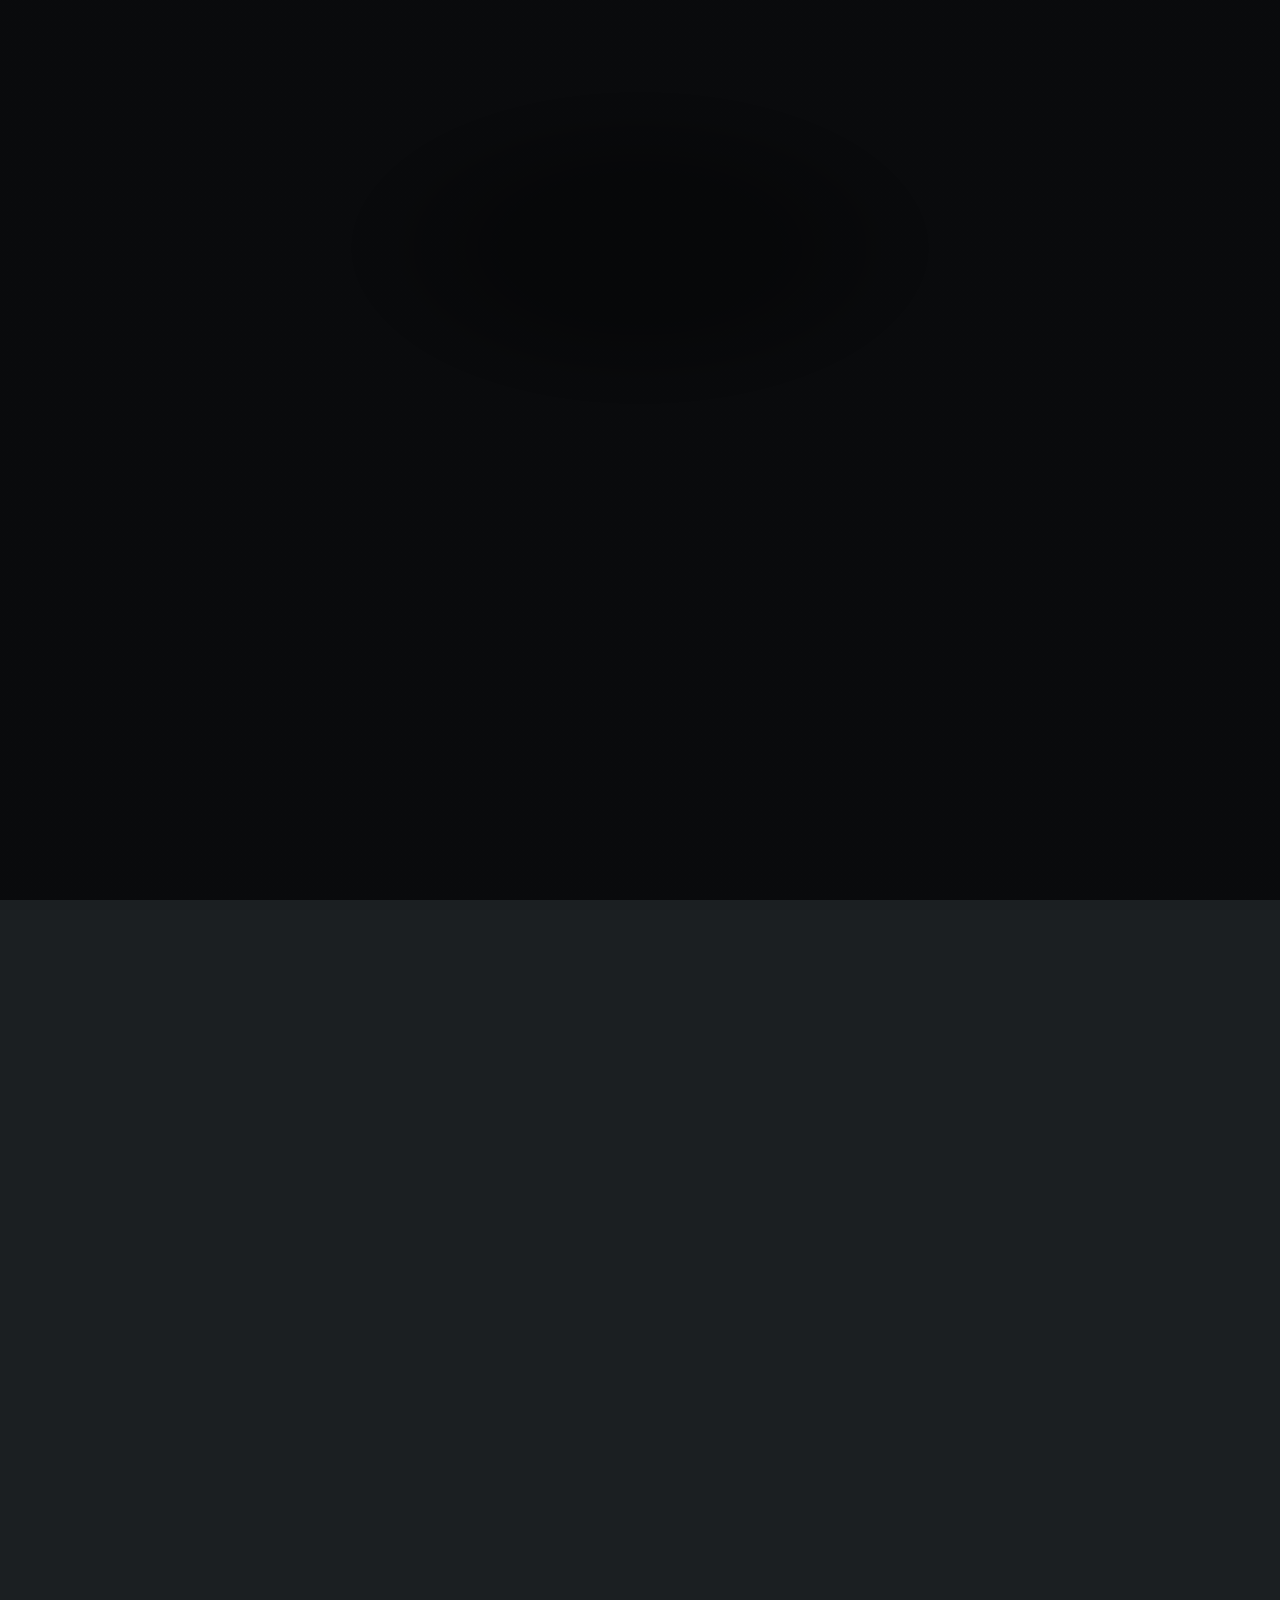
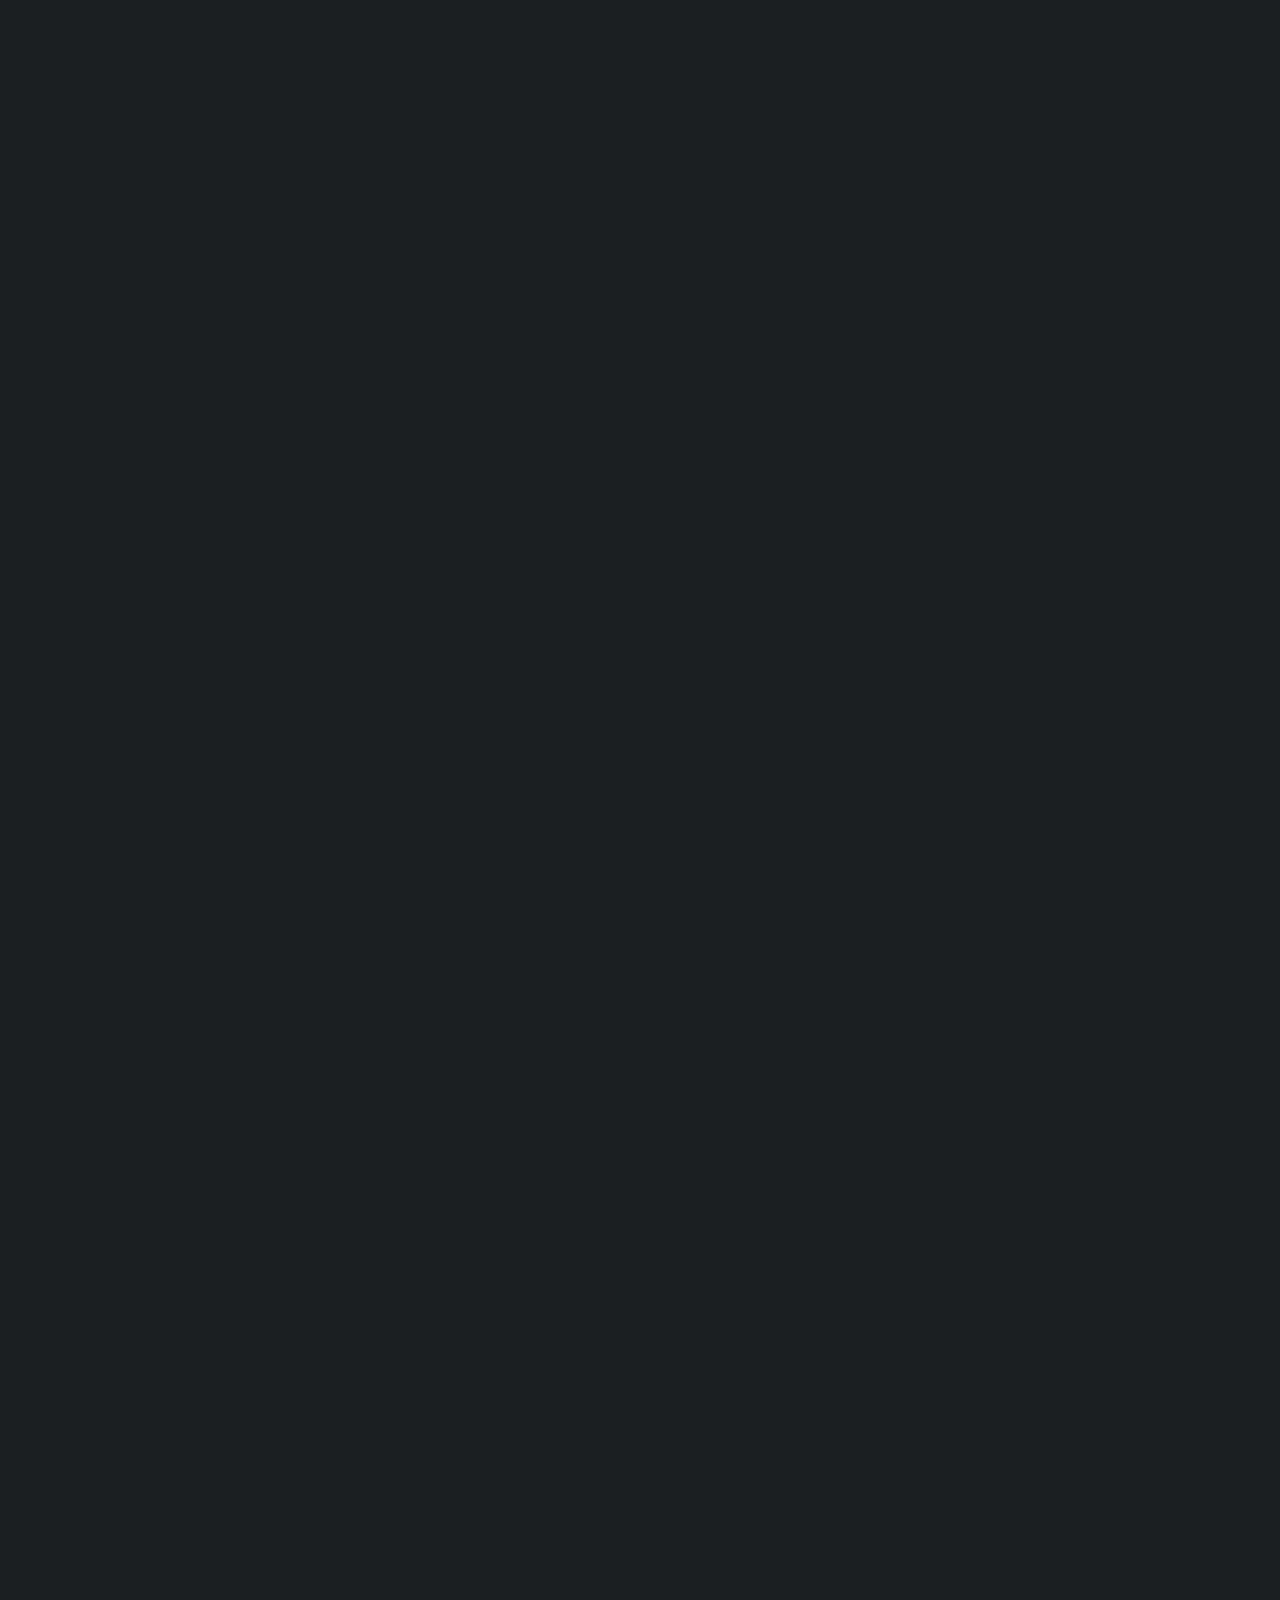
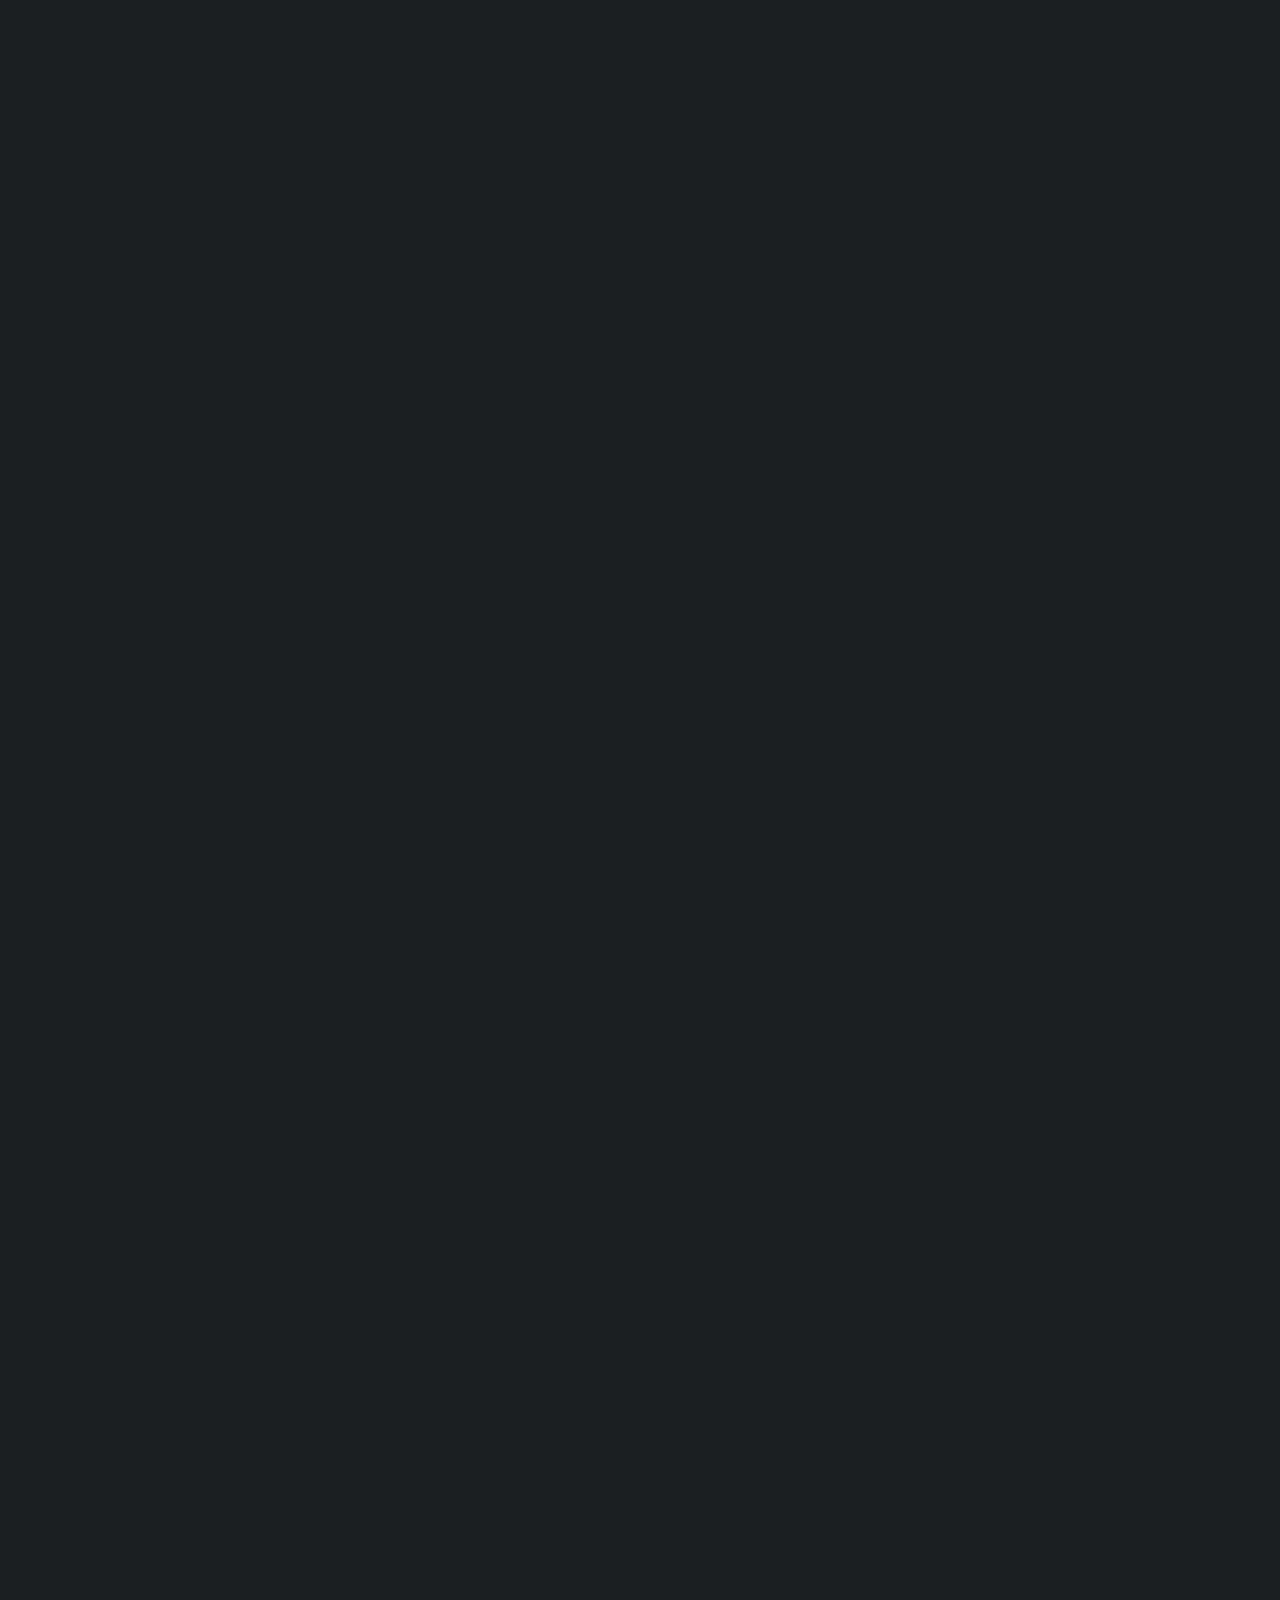
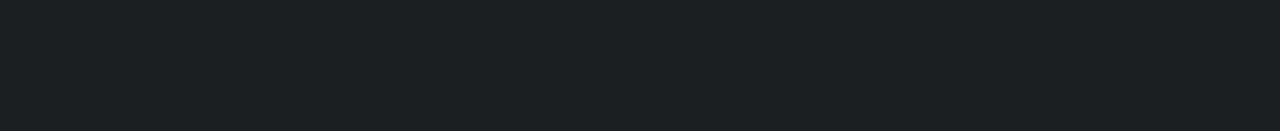
==== index.html @ ac56bd1b "Update index.html" ====
﻿<!DOCTYPE HTML>
<!--
	Dimension by HTML5 UP
	html5up.net | @ajlkn
	Free for personal and commercial use under the CCA 3.0 license (html5up.net/license)
-->
<html>
	<head>
		<title>SMOPS Mars analogue mission</title>
		<meta charset="utf-8" />
		<meta name="viewport" content="width=device-width, initial-scale=1, user-scalable=no" />
		<link rel="stylesheet" href="assets/css/main.css" />
		<noscript><link rel="stylesheet" href="assets/css/noscript.css" /></noscript>
	</head>
	<body class="is-preload">

		<!-- Wrapper -->
			<div id="wrapper">

				<!-- Header -->
					<header id="header">
						<div class="logo">
							<!-- <span class="icon fa-gem"></span> -->
							<img src="images/logos/SMOPS_logo_NEW.PNG" alt="" />
						</div>
						<div class="content">
							<div class="inner">
								<h1>Space Medicine Operations</h1>
								<h3>21 Nov - 4 Dec 2021</h3>
								<p>Analogue mission at the <a href="http://mdrs.marssociety.org/">Mars Desert Research Station</a><br>Moab desert, Utah, USA </p>
								
							</div>
						</div>
						<nav>
							<ul>
								<li><a href="#mission">Mission</a></li>
								<li><a href="#team">Team</a></li>
								<li><a href="#research">Research</a></li>
								<li><a href="#news">News</a></li>
								<li><a href="#sponsors">Partners</a></li>
								<li><a href="#contact">Contact</a></li>
							</ul>
						</nav>
					</header>

				<!-- Main -->
					<div id="main">

						<!-- Mission -->
							<article id="mission">
								<h2 class="major">The mission</h2>
								<span class="image main"><img src="images/mission/mdrs.png" alt="" /></span>
								<p>Mars is an incredibly harsh environment: global-covering dust storms, toxic terrain, thin atmosphere, extremely low temperatures. To push the concept of human exploration and colonization of the Red Planet, much more research needs to be done on the adaptation of human physiology to such hard conditions. After 6 months of travel in microgravity condition, having dealt with the shock of a planetary reentry and landing, the first crew on Mars will face the challenge of recovery and rehabilitation, but also the need to assess and mitigate independently any possible health emergency throughout the mission. </p>
								<p>To enable these opportunities, we are organizing SMOPS (Space Medicine OPerationS), an analogue mission that will take place between November 21st and December 4th 2021 at the MDRS (Mars Desert Research Station), a research facility owned and managed by The Mars Society in the Moab desert, Utah, USA. For two weeks in isolation, our analogue astronauts will test different technologies and operational scenarios in the field of space medicine, in preparation for future human missions to Mars.</p>
								<p>The conditions offered by the MDRS are in many ways similar to the ones that can be found in a possible Mars habitat: desertic environment, crew isolation, spacesuit simulators for external activities, limited living spaces and resources (water and food), local energy (solar panels), and food production (greenhouse). This will allow analogue astronauts on Earth to simulate, as best as possible, the difficulties that human crews will face on the martian surface.</p>
							</article>

						<!-- Team -->
							<article id="team">
								<h2 class="major">The team</h2>
								<button class="accordion">
									<div class="imagewrapper">
										<img src="images/crew/paolo.png" alt="" />
									</div>
									<div class="infocontainer">
										<div class="name">Paolo Guardabasso</div>
										<div class="detail"></div>
									</div>
								</button>
								<div class="panel">
								<table class="bios-table">
									<tr>
										<th>Nation</th>
										<td>Italy</td>
									</tr>
									<tr>
									<th>Position</th>
									<td>PhD Candidate at ISAE-SUPAERO (France)</td>
									</tr>
								</table>
								  <p>Paolo Guardabasso is an engineer from Sicily, Italy, with an Aerospace Engineering Master's degree and a specialization in Space Exploration at the Polytechnic University of Turin, Italy. He is currently a PhD candidate at the Institut Supérieur de l'Aéronautique et de l'Espace (ISAE-SUPAERO) in Toulouse, France. The main subjects of his research are space debris, multi-body orbital mechanics and lunar exploration missions, to see the impact that the future missions towards the Moon will have on the debris environment. In his free time, Paolo acts as chief engineer for the Drone Operations for Martian Environment research group, and is an active collaborator of the Space Generation Advisory Council and Mars Planet, the Italian chapter of the Mars Society.</p>
								</div>

								<hr class="separator">

								<button class="accordion">
									<div class="imagewrapper">
										<img src="images/crew/Nadia_1.jpg" alt="" />
									</div>
									<div class="infocontainer">
										<div class="name">Nadia Maarouf, PhD</div>
										<div class="detail">
											
										</div>
									</div>
								</button>
								
								<div class="panel">
									<table class="bios-table">
										<tr>
										  <th>Nation</th>
										  <td>Canada</td>
										</tr>
										<tr>
										<th>Position</th>
										<td>Medical Scientist</td>
										</tr>
									</table>
								  <p>Dr. Nadia Maarouf is a medical scientist with expertise in Cardiac Sciences, Clinical Pharmacology and Pharmacogenomics.  She is currently working as part of a clinical trial team (Clinical Neurosciences) at the University of Calgary, Cumming School of Medicine, Canada. Nadia is also an astronaut-scientist candidate who is very passionate about biomedical space research and advancing the health, safety and wellness of space explorers. Nadia  aspires to conduct scientific experiments as a clinician-scientist at the future moon-base, solve a few medical mysteries and use this scientific knowledge  to  contribute to the improvement  of the health and quality of life of all earthlings. Nadia is also trained in advanced wilderness and remote first response and survival management. </p>
								</div>

								<hr class="separator">

								<button class="accordion">
									<div class="imagewrapper">
										<img src="images/crew/vnetti.jpg" alt="" />
									</div>
									<div class="infocontainer">
										<div class="name">Vittorio Netti</div>
										<div class="detail"></div>
										</div>
								</button>
								<div class="panel">
									<table class="bios-table">
										<tr>
										  <th>Nation</th>
										  <td>Italy</td>
										</tr>
										<tr>
										<th>Position</th>
										<td>PhD Candidate at PoliBa (Italy)</td>
										</tr>
									</table>
								  <p>Vittorio is a Space Architect from Italy. He received a B.Sc. in Architectural Science and a M.Arch. in Architectural Design from the IUAV of Venice and a M.Sc in Space Architecture and Aerospace Engineering from University of Houston, TX. He works as project manager at DOME, a research group focused on the development of drone assets for the Mars exploration. His research field can be identified in the development of orbital and deep Space Habitats and automation of space processes through AI and robotics. Sailing Skipper since 2003, with more than 30.000 nautical miles, drone pilot, radio operator and Scuba diver, he is also member of SATC (Space Architecture Technical Committee), SGAC (Space Generation Advisory Council) and OeWF (Austrian Space Forum).</p>
								</div>
								<hr class="separator">

								<button class="accordion">
									<div class="imagewrapper">
										<img src="images/crew/Simone_1.jpg" alt="" />
									</div>
									<div class="infocontainer">
										<div class="name">Simone Paternostro, PhD</div>
										<div class="detail"></div>
									</div>
								</button>
								<div class="panel">
									<table class="bios-table">
										<tr>
										  <th>Nation</th>
										  <td>Italy</td>
										</tr>
										<tr>
										<th>Position</th>
										<td>ISS Payload Integration Manager</td>
										</tr>
									</table>
								  <p>Studied Space Engineering, a BSc, two MSc at La Sapienza University of Rome and a PhD about Satellite Navigation at the University of Nottingham. Since April 2017 works at ESA-ESTEC as a contractor for the integration of Payloads on board the ISS. He is also an Analog Astronaut for the OeWF.</p>
								</div>
								<hr class="separator">

								<button class="accordion">
									<div class="imagewrapper">
										<img src="images/crew/Ben_1.jpg" alt="" />
									</div>
									<div class="infocontainer">
										<div class="name">Benjamin Pothier, PhD</div>
										<div class="detail"></div>
									</div>
								</button>
								<div class="panel">
									<table class="bios-table">
										<tr>
										  <th>Nation</th>
										  <td>France</td>
										</tr>
										<tr>
										<th>Position</th>
										<td>Human Factors Expert</td>
										</tr>
									</table>
								  <p>A former European Space Agency's Euromoonmars team member. He is a human factor expert for the Human Spaceflight committee of the International Astronautical Federation and an Explorers Club Fellow International specialized in the study of Life in [I.C.E] Isolated, Confined and Extreme environments.</p>
								</div>
								<hr class="separator">

								<button class="accordion">
									<div class="imagewrapper">
										<img src="images/crew/Luca_2.jpg" alt="" />
									</div>
									<div class="infocontainer">
										<div class="name">Luca Rossettini, PhD</div>
										<div class="detail"></div>
									</div>
								</button>
								<div class="panel">
									<table class="bios-table">
										<tr>
										  <th>Nation</th>
										  <td>Italy</td>
										</tr>
										<tr>
										<th>Position</th>
										<td>CEO and Founder at D-Orbit</td>
										</tr>
									</table>
								  <p>Serial entrepreneur, seeking profitable and sustainable expansion of humankind in space. PhD in Space Propulsion, Master in Sustainability, Certificate in Business, former Paracorp Officer, worked at NASA Ames, founder+CEO of D-Orbit. He loves parachute jumping, scuba diving and science fiction books.
								</p>
								</div>
								<p>
								<br>
								<h3>Support</h3>
								</p>
						
						<button class="accordion">
									<div class="imagewrapper">
										<img src="images/support/Giovanni.png" alt="" />
									</div>
									<div class="infocontainer">
										<div class="name">Giovanni Garofalo</div>
										<div class="detail"></div>
									</div>
								</button>
								<div class="panel">
									<table class="bios-table">
										<tr>
										  <th>Nation</th>
										  <td>Italy</td>
										</tr>
										<tr>
										<th>Position</th>
										<td>MSc Graduate in Mechanical Engineering (PoliTO)</td>
										</tr>
									</table>
								  <p>Born in Cagliari, he is currently at the end of the MSc in Mechanical Engineering at the Polytechnic of Turin. The MSc thesis field regards the dynamic analysis of elastomeric compounds for gas journal bearings applications. His main interests regard numerical modelling and machine design. His role for the SMOPS Mission consists in outreach activities regarding the space sector to disseminate the interest in science and space exploration.</p>
								</div>
									<hr class="separator">

								<button class="accordion">
									<div class="imagewrapper">
										<img src="images/support/Federico.png" alt="" />
									</div>
									<div class="infocontainer">
										<div class="name">Federico Monaco, PhD</div>
										<div class="detail">
										</div>
									</div>
						</button>
								<div class="panel">
									<table class="bios-table">
										<tr>
										  <th>Nation</th>
										  <td>Italy</td>
										</tr>
										<tr>
										<th>Position</th>
										<td>Research Fellow Medical Technologies University of Parma</td>
										</tr>
									</table>
								  <p>Federico is a scholar researching at the intersection of technology, healthcare and society and works at the Department of Medicine and Surgery of the University of Parma in Italy, with a wide experience on virtual communities, digital learning, medical simulation and virtual reality. A active member of Marsplanet since 2015 for human factors in the area of communities in harsh environments, zero and microgravity simulation training for space missions. He is in charge of the workflow for outreach, logistics and design of the collaborative digital methodologies for the mission.</p>
								</div>

						<hr class="separator">
								<button class="accordion">
									<div class="imagewrapper">
										<img src="images/support/Anna.jpeg" alt="" />
									</div>
									<div class="infocontainer">
										<div class="name">Anna Nelson MD</div>
										<div class="detail"></div>
									</div>
								</button>
								<div class="panel">
								<table class="bios-table">
									<tr>
										<th>Nation</th>
										<td>Ireland</td>
									</tr>
									<tr>
									<th>Position</th>
									<td>Physician at Shannondoc Ltd - Aerospace Medicine expert</td>
									</tr>
								</table>
								  <p>Anna Nelson is a physician, with  Msc in Aviation Medicine from King’s College ,London. She had collaborated with Austrian Space Agency creating an algorithm  of bio-sensors to monitor health of astronauts  inside spacesuits. After obtaining her Masters Degree at Kings, she worked as a General Practitioner in Malaysia and eventually became a registered Occupational Health Doctor and worked in Oil and Gas industry in Malaysia. Currently she works and resides in Ireland.  Her main interests are Aerospace Medicine and Occupational Health Medicine with special interest in Human Factors. </p>
								</div>
								<hr class="separator">

								<button class="accordion">
									<div class="imagewrapper">
										<img src="images/support/Laura.jpeg" alt="" />
									</div>
									<div class="infocontainer">
										<div class="name">Laura Sopegno</div>
										<div class="detail"></div>
									</div>
								</button>
								<div class="panel">
									<table class="bios-table">
										<tr>
										  <th>Nation</th>
										  <td>Italy</td>
										</tr>
										<tr>
										<th>Position</th>
										<td>Space Engineer</td>
										</tr>
									</table>
								  <p>Laura is an aerospace engineer based in Turin, Italy. She received a M.S in Aerospace Engineering, Space and Propulsion Systems specialization, from Polytechnic of Turin, in 2019. She worked for the two years of her Master in a student team, DIANA, as a mechanical project engineer. She spent a six-months period abroad at University of Denver, Colorado (USA) developing her Master’s Thesis on the study of the Mars Ascent Vehicle in the frame of the Mars Sample Return (MSR) mission. She works as a propulsion system engineer at Thales Alenia Space on the MSR orbiter.</p>
								</div>
								
								<hr class="separator">

								<button class="accordion">
									<div class="imagewrapper">
										<img src="images/support/Guillaume.jpg" alt="" />
									</div>
									<div class="infocontainer">
										<div class="name">Guillaume Thirion</div>
										<div class="detail"></div>
										</div>
								</button>
								<div class="panel">
									<table class="bios-table">
										<tr>
										  <th>Nation</th>
										  <td>France</td>
										</tr>
										<tr>
										<th>Position</th>
										<td>Space engineer Masters in Space exploration and Geophysics</td>
										</tr>
									</table>
									<p>Guillaume Thirion is an aerospace engineer and geophysicist. He received a M.S. in Aerospace Engineering (ENAC, France) in 2018 followed by a Space Systems Engineering Advanced Master (ISAE-Supaero, France) in 2019 and a M.S. in Geophysics (IPGP, France) in 2020. He worked on various projects in various countries from self-replicating robots for lunar exploration to re-entry techniques, lava tubes exploration and Life Support Systems. He is now working at CNES (Toulouse, France) as system engineer for the French-Chinese SVOM mission and is involved in multiple analog initiatives in Europe.

									</p>
									</div>
						
								<hr class="separator">

								<br>
								<p>Any questions? <a href="#contact"><span class="label">Contact us</span></a>!</p> 
							</article>

						<!-- Research -->
						<article id="research">
							<h2 class="major">Research</h2>
							<p>The Space Medicine Operations (SMOPS) analogue mission will bring several experiments and technologies to the Mars Desert Research Station, ainly focused on future astronauts' health monitoring, and on support technologies.</p>
							<button class="accordion">
								<div class="imagewrapper exp">
									<img src="images/experiments/icons/health_icon.png" alt="" />
								</div>
								<div class="infocontainer">
									<div class="name">Space Medicine, crew health and human factors
									</div>
									<!-- <div class="detail">Prime investigator: DOME group</div> -->
								</div>
							</button>
							<div class="panel">
								<p>Making sure that the crew is healthy and safe is of paramount importance for any research mission. In the case of an analog space mission this includes monitoring physical health, but also the mental states of the members of the crew, to ensure that they remain healthy in isolation. The SMOPS crew will perform a <b>daily kinesiology exercise routine</b>, measuring its impact on their health and wellbeing and how they cope with stress. Moreover, they will perform several <b>cortisol tests</b>, playing an important role in understanding (but also preventing) potential health risks including high blood pressure, anxiety, high blood sugar, muscle weakness, etc..; the results of this experiment will be analyzed and published by one of the crew members who is a medical researcher at the University of Calgary, Canada. Another experiment will make use of <b>electroencephalography</b> to observe the changes in the crew members’ brains during meditation sessions. </p>
								<span class="image main"><img src="images/experiments/Neurofeedback low.jpg" alt="" />
									<div class="text">The electroencephalography device</div></span>							
							</div>
							
							<hr class="separator">
							
							<button class="accordion">
								<div class="imagewrapper exp">
									<img src="images/experiments/icons/suit_icon.png" alt="" style="width: 40%;"/>
								</div>
								<div class="infocontainer">
									<div class="name">Space suits and Biomonitoring
									</div>
									<!-- <div class="detail">Prime investigator: Mars Planet</div>-->
								</div>
							</button>
							<div class="panel">
							<p>Space suit simulators are a necessary element of analogue space research, because they can increase the degree of fidelity of simulations and they pave the way for space suit technology development. In the frame of space suit and biomonitoring research, the SMOPS crew will test both the <b>BG space suit simulator prototype</b>, produced by Mars Planet, and a pair of <b>sensorised smart shoes</b>, engineered by Vibram and E-Novia group. Both experimental technologies will include several sensors able to measure the crew’s health conditions and the surrounding environment. Moreover, the health parameters of crew members will also be continuously monitored thanks to the <b>Astroskin biomonitor</b>. Such wearable biomonitors include integrated sensors designed to measure the body activity, heart rate, blood pressure and body temperature.</p>	
							<div class="slideshow-container">
								<!-- Full-width images with number and caption text -->
								<div class="mySlides1">
								<img src="images/experiments/suit.png" alt="BGM suit">
								<div class="text">The BG Space Suit simulator prototype</div>
								</div>
							
								<div class="mySlides1">
								<img src="images/experiments/astroskin_2.jpeg" alt="Astroskin">
								<div class="text">The Astroskin biomonitor</div>
								</div>
							
								<!-- Next and previous buttons -->
								<a class="prev" onclick="plusSlides(-1,0)">&#10094;</a>
								<a class="next" onclick="plusSlides(1,0)">&#10095;</a>
							</div>
							</div>

							<hr class="separator">
							
							<button class="accordion">
								<div class="imagewrapper exp">
									<img src="images/experiments/icons/Drone_icon.png" alt="" />
								</div>
								<div class="infocontainer">
									<div class="name">Astronaut support and space technologies
									</div>
									<!-- <div class="detail">Prime investigator: Mars Planet</div> -->
								</div>
							</button>
							<div class="panel">
							<p>Every space mission will need key, cutting-edge technologies to support the activity of crews on other planets. During the SMOPS missions, the crew will run different experiments aimed at the development of emerging technologies. For example, the <b>quality of air</b> will be monitored within the MDRS habitat, thanks to a <b>life support system</b> device developed by the italian company D-Orbit. Moreover, the <b>use of drones on Mars</b> will be investigated by the Drone Operations for Martian Environment (DOME) research group, performing mapping and station inspection flights with a VTOL (Vertical Take Off Landing) drone. Finally, as additive manufacturing paves the way for <i>in situ</i> resources utilisation, several <b>3D printed tools</b> will be tested and more will be printed directly at the station, thanks to an industrial-level printer provided by Roboze.</p>
							<div class="slideshow-container">
								<!-- Full-width images with number and caption text -->
								<div class="mySlides2">
								<img src="images/experiments/LSS_air_3.jpg" alt="">
								<div class="text">The D-Orbit Life Support System device</div>
								</div>
							
								<div class="mySlides2">
								<img src="images/experiments/drones_flight_mdrs.jpg" alt="">
								<div class="text">The DOME VTOL Drone</div>
								</div>
							
								<!-- Next and previous buttons -->
								<a class="prev" onclick="plusSlides(-1,1)">&#10094;</a>
								<a class="next" onclick="plusSlides(1,1)">&#10095;</a>
							</div>
							</div>

							<hr class="separator">

							<button class="accordion">
								<div class="imagewrapper exp">
									<img src="images/experiments/icons/science_icon.png" alt="" />
								</div>
								<div class="infocontainer">
									<div class="name">Planetary science
									</div>
									<!-- <div class="detail">Prime investigator: Mars Planet</div> -->
								</div>
							</button>
							<div class="panel">
							<p>Manned space missions will not only mean taking care of the astronauts; the knowledge we have of the universe is still a very very small fraction of what is out there. It is important to take advantage of the remote location of the MDRS, in the middle of one of the widest deserts on Earth, to train for planetary science experiments as well. One of the SMOPS astronauts will carry out two separate <b>analyses on terrain samples</b>, looking for traces of <b>DNA</b> and <b>micrometeorites</b>.</p>
							<div class="slideshow-container">
								<!-- Full-width images with number and caption text -->
								<div class="mySlides3">
								<img src="images/experiments/geo_1.JPG" alt="">
								<div class="text">Analogue astronaut collecting samples (Credits: Florian Voggeneder)</div>
								</div>
							
								<div class="mySlides3">
								<img src="images/experiments/geo_2.jpg" alt="">
								<div class="text">The desertic environment at the MDRS</div>
								</div>
							
								<!-- Next and previous buttons -->
								<a class="prev" onclick="plusSlides(-1,2)">&#10094;</a>
								<a class="next" onclick="plusSlides(1,2)">&#10095;</a>
							</div>
							
							</span>
							</div>

						</article>

						 
						<article id="news">
							<h2 class="major">News</h2>
							<button class="accordion">
								<div class="infocontainer">
									<div class="name">The SMOPS experiments have been defined!</div>
									<div class="detail news">08 JULY, 2021</div>
								</div>
							</button>				
							<div class="panel">
							<p>Every manned/unmanned space mission needs scientific know-how and cutting-edge technology.
 
							The SMOPS crew will take several experiments and technologies to the remote Mars Desert Research Station (Utah, USA). The mission is mainly focused on future astronauts' health monitoring and on supporting technologies for remote locations. The investigation disciplines are:
							<ul>
								<li>Space suits and biomonitoring</li>
								<li>Crew health</li>
								<li>Support technology</li>
								<li>Planetary science</li>
							  </ul> 
							Go check them out in the <a href="#research"><span class="label">research section</span></a> and make sure to follow us on <a href="https://www.facebook.com/SMOPS-Space-Medicine-OPerationS-108332750913116"><span class="label">Facebook</span></a> and <a href="https://www.instagram.com/smops_at_mdrs_2021/"><span class="label">Instagram</span></a>!</p>
							</div>

							<hr class="separator">
							<button class="accordion">
								<div class="infocontainer">
									<div class="name">A very important patronage!</div>
									<div class="detail news">20 JANUARY, 2021</div>
								</div>
							</button>				
							<div class="panel">
							<p>The SMOPS mission has just received the patronage of the <a href="https://www.asi.it/"><span class="label">Italian Space Agency (ASI)</span></a>. This is an incredible achievement and an honour for the SMOPS crew and mission organisation team. Stay tuned on our advancements, follow us on <a href="https://www.facebook.com/SMOPS-Space-Medicine-OPerationS-108332750913116"><span class="label">Facebook</span></a> and <a href="https://www.instagram.com/smops_at_mdrs_2021/"><span class="label">Instagram</span></a>!</p>
							<a href="https://www.asi.it/"  target="_blank" class="logo">
								<span class="image main"><img src="images/logos/ASI.png"  alt="" /></span>
							</a>
							</div>

							<hr class="separator">

							<button class="accordion">
								<div class="infocontainer">
									<div class="name">The crew has been announced!</div>
									<div class="detail news">15 JANUARY, 2021</div>
								</div>
							</button>				
							<div class="panel">
							<p>As the new year starts, the SMOPS mission is ready to take the challenges to come and achieve its objectives! During the Mars to Earth virtual conference, organised by Mars Planet, the SMOPS mission crew has been officially presented to the public and on our social networks. Go check them out in the <a href="#team"><span class="label">crew section</span></a> of the website! Stay tuned on our advancements, follow us on <a href="https://www.facebook.com/SMOPS-Space-Medicine-OPerationS-108332750913116"><span class="label">Facebook</span></a> and <a href="https://www.instagram.com/smops_at_mdrs_2021/"><span class="label">Instagram</span></a>!</p>
							</div>

							<hr class="separator">

							<button class="accordion">
								<div class="infocontainer">
									<div class="name">Selection completed, habemus crew!</div>
									<div class="detail news">20 NOVEMBER, 2020</div>
								</div>
							</button>				
							<div class="panel">
							<p>After reviewing many applications from smart and inspiring people, the application process comes to an end. The final crew will be an international and diverse group, with different backgrounds and fields of expertise. Stay tuned on our advancements, follow us on <a href="https://www.facebook.com/SMOPS-Space-Medicine-OPerationS-108332750913116"><span class="label">Facebook</span></a> and <a href="https://www.instagram.com/smops_at_mdrs_2021/"><span class="label">Instagram</span></a>!</p>
							</div>

							<hr class="separator">

							<button class="accordion">
								<div class="infocontainer">
									<div class="name">SIDI and ECSEC will sponsor the SMOPS mission!</div>
									<div class="detail news">5 AUGUST, 2020</div>
								</div>
							</button>				
							<div class="panel">
							<p>The Swiss Institute for Disruptive Innovation (SIDI) and the European Center For Space Exploration and Colonization (ECSEC) jump on board on our trip to Mars, becoming official SMOPS mission sponsors. They will support and promote our activities during the coming year. Visit <a href="https://www.sidi-international.org/"><span class="label">www.sidi-international.org</span></a> and <a href="https://www.ecsec.space/"><span class="label">www.ecsec.space</span></a> for more information on SIDI and ECSEC! </p>
							<span class="image main"><img src="images/logos/sidi.webp"  alt="" /></span>
							<span class="image main"><img src="images/logos/ecsec.webp"  alt="" /></span>
							</div>

							<hr class="separator">

							<button class="accordion">
								<div class="infocontainer">
									<div class="name">SMOPS crew applications start today!</div>
									<div class="detail news">30 JULY, 2020</div>
								</div>
							</button>
							<div class="panel">
							<p>We are starting the crew selection process today, until the <b>15th of September</b>. First, the candidates will have to fill out a Google form with some general information and their experience relevant to the mission. After, they will be informed about the outcome of their application and, in case of a positive result, they will be asked to do a video interview with Mars Planet, the organisers of the mission. Interested in joining our crew? Visit the <a href="#team"><span class="label">crew section</span></a> and apply! </p>
							<span class="image main"><img src="images/crew/wewantyou.jpg"  alt="" /></span>

							</div>

							<hr class="separator">

							<button class="accordion">
								<div class="infocontainer">
									<div class="name">SMOPS has 3 new experiments!</div>
									<div class="detail news">18 MAY, 2020</div>
								</div>
							</button>
							<div class="panel">
							<p>Three new experiments have been added to the research that we will carry out during our time at the MDRS next year. We will use drones to support the crew in case of medical emergencies, observe the effects of acupuncture for stressfull situations and test some innovative sensing technologies on smart wearables. Check the <a href="#research"><span class="label">research</span></a> section! </p>
							</div>

							<hr class="separator">

							<button class="accordion">
								<div class="infocontainer">
									<div class="name">Our new mission logo!</div>
									<div class="detail news">10 MAY, 2020</div>
								</div>
							</button>
							<div class="panel">
								<p>The new mission logo was designed to represent all the elements that matter to the mission. Our focus will be medical operations, hence the Rod of Asclepius, international symbol for medicine. Our simulated martian mission will take place on Earth, with Mars as a final target.</p>
							  <span class="image main"><img src="images/logos/SMOPS_logo_NEW.PNG" alt=""  style="display:block;margin-left: auto;margin-right: auto;width: 50%" /></span>
							</div>

							<hr class="separator">

							<button class="accordion">
								<div class="infocontainer">
									<div class="name">SMOPS mission is confirmed!</div>
									<div class="detail news">5 MAY, 2020</div>
								</div>
							</button>
							<div class="panel">
								<p>After discussing with the Mars Desert Research Station, the time slot dedicated to SMOPS mission in 2021 has been confirmed. Despite the current COVID-19 situation, the organisation of the mission continues.</p>
							</div>


						</article>

						<!-- Sponsors -->
							<article id="sponsors">
								<h2 class="major">Our partners</h2>
								<!-- <p>SMOPS is a non-profit research mission, fueled by private research funds from our sponsors.</p> -->
								<p>If you are interested in contributing to our field mission or you want your research objectives to be included in our experiment schedule, <a href="#contact"><span class="label">contact us!</span></a> </p>
								<ul class="icons">
									<li><a href="https://www.facebook.com/SMOPS-Space-Medicine-OPerationS-108332750913116" class="icon brands fa-facebook-f"><span class="label">Facebook</span></a></li>
									<li><a href="https://www.instagram.com/smops_at_mdrs_2021/" class="icon brands fa-instagram"><span class="label">Instagram</span></a></li>
								</ul></p>

								<!-- <h3 class="major">Partners</h3> -->
								<div class="sponsor">
									<section class="hor">
											<a href="https://www.sidi-international.org/"  target="_blank" class="logo">
												<img src="images/logos/sidi.webp"> 
											</a>
										</section>
									<section class="hor">
											<a href="https://ecsec.space/"  target="_blank" class="logo">
												<img src="images/logos/ecsec.webp"> 
											</a>
										</section>
									<section class="vert">
											<a href="http://www.marssociety.org/"  target="_blank" class="logo">
												<img src="images/logos/Mars society logo.png"> 
											</a>
										</section>
									</div>
								<h3 class="major">Patronages</h3>
									<div class="sponsor">
										<section class="vert">
												<a href="https://www.asi.it/"  target="_blank" class="logo">
													<img src="images/logos/ASI.png"> 
												</a>
											</section>
										</div>
								<h3 class="major">Organisers</h3>
										<div class="sponsor">
											<section class="vert">
												<a href="https://domeproject.space/"  target="_blank" class="logo">
													<img src="images/logos/DOME.png"> 
												</a>
											</section>
										<section class="vert">
												<a href="https://www.marsplanet.org/"  target="_blank" class="logo">
													<img src="images/logos/WMarsPlanet_LogoTondo-01.png"> 
												</a>
											</section>
										</div>
							</article>
			
						<!-- Contact -->
							<article id="contact">
								<h2 class="major">Contact</h2>
								<p>For any question, press release or sponsorship inquiry, you can contact us at <a href="mailto:contact@smops.space"><span class="label">contact@smops.space</span></a>!
								</p>
								
								<ul class="icons">
									<li><a href="https://www.facebook.com/SMOPS-Space-Medicine-OPerationS-108332750913116" class="icon brands fa-facebook-f"><span class="label">Facebook</span></a></li>
									<li><a href="https://www.instagram.com/smops_at_mdrs_2021/" class="icon brands fa-instagram"><span class="label">Instagram</span></a></li>
								</ul>
							</article>

						

					</div>

				<!-- For the countdown -->
				<script src="assets/js/countdown.js"></script>

				<!-- Footer -->
					<footer id="footer">
						<p id="countdown">
						<script>
							PrintCountdown("Nov 21, 2021 10:00:00");
						</script>
						</p>
						<p>
						<ul class="icons">
							<li><a href="https://www.facebook.com/SMOPS-Space-Medicine-OPerationS-108332750913116" class="icon brands fa-facebook-f"><span class="label">Facebook</span></a></li>
							<li><a href="https://www.instagram.com/smops_at_mdrs_2021/" class="icon brands fa-instagram"><span class="label">Instagram</span></a></li>
						</ul>
					</p>
						<!--<p class="copyright">&copy; DOME and Mars Planet. Based on original design by <a href="https://html5up.net">HTML5 UP</a>.</p>-->
						
					</footer>

			</div>

		<!-- BG -->
			<div id="bg"></div>

		<!-- Scripts -->
			<script src="assets/js/jquery.min.js"></script>
			<script src="assets/js/browser.min.js"></script>
			<script src="assets/js/breakpoints.min.js"></script>
			<script src="assets/js/util.js"></script>
			<script src="assets/js/main.js"></script>
			<!--For the collapsibles-->
			<script src="assets/js/accordionscript.js"> </script>
			<!-- For the up to top button -->
			<script src="assets/js/button.js"></script>
			<script src="assets/js/slideshow.js"></script>

			
	</body>
</html>
---- assets/css/main.css ----
@import url(fontawesome-all.min.css);
@import url("https://fonts.googleapis.com/css?family=Source+Sans+Pro:300italic,600italic,300,600");

/*
	Dimension by HTML5 UP
	html5up.net | @ajlkn
	Free for personal and commercial use under the CCA 3.0 license (html5up.net/license)
*/

html, body, div, span, applet, object,
iframe, h1, h2, h3, h4, h5, h6, p, blockquote,
pre, a, abbr, acronym, address, big, cite,
code, del, dfn, em, img, ins, kbd, q, s, samp,
small, strike, strong, sub, sup, tt, var, b,
u, i, center, dl, dt, dd, ol, ul, li, fieldset,
form, label, legend, table, caption, tbody,
tfoot, thead, tr, th, td, article, aside,
canvas, details, embed, figure, figcaption,
footer, header, hgroup, menu, nav, output, ruby,
section, summary, time, mark, audio, video {
	margin: 0;
	padding: 0;
	border: 0;
	font-size: 100%;
	font: inherit;
	vertical-align: baseline;}

article, aside, details, figcaption, figure,
footer, header, hgroup, menu, nav, section {
	display: block;}

body {
	line-height: 1;
}

ol, ul {
	list-style: none;
}

blockquote, q {
	quotes: none;
}

	blockquote:before, blockquote:after, q:before, q:after {
		content: '';
		content: none;
	}

table {
	border-collapse: collapse;
	border-spacing: 0;
}

body {
	-webkit-text-size-adjust: none;
}

mark {
	background-color: transparent;
	color: inherit;
}

input::-moz-focus-inner {
	border: 0;
	padding: 0;
}

input, select, textarea {
	-moz-appearance: none;
	-webkit-appearance: none;
	-ms-appearance: none;
	appearance: none;
}

/* Basic */

	@-ms-viewport {
		width: device-width;
	}

	@media screen and (max-width: 480px) {

		html, body {
			min-width: 320px;
		}

	}

	html {
		box-sizing: border-box;
		overflow-y: scroll; /*added to avoid shifting to the right*/
	}

	*, *:before, *:after {
		box-sizing: inherit;
	}

	body {
		background: #1b1f22;
	}

		body.is-preload *, body.is-preload *:before, body.is-preload *:after {
			-moz-animation: none !important;
			-webkit-animation: none !important;
			-ms-animation: none !important;
			animation: none !important;
			-moz-transition: none !important;
			-webkit-transition: none !important;
			-ms-transition: none !important;
			transition: none !important;
		}

/* Type */

	html {
		font-size: 16pt;
	}

		@media screen and (max-width: 1680px) {

			html {
				font-size: 12pt;
			}

		}

		@media screen and (max-width: 736px) {

			html {
				font-size: 11pt;
			}

		}

		@media screen and (max-width: 360px) {

			html {
				font-size: 10pt;
			}

		}

	body, input, select, textarea {
		color: #ffffff;
		font-family: "Source Sans Pro", sans-serif;
		font-weight: 300;
		font-size: 1rem;
		line-height: 1.65;
	}

	a {
		-moz-transition: color 0.2s ease-in-out, background-color 0.2s ease-in-out, border-bottom-color 0.2s ease-in-out;
		-webkit-transition: color 0.2s ease-in-out, background-color 0.2s ease-in-out, border-bottom-color 0.2s ease-in-out;
		-ms-transition: color 0.2s ease-in-out, background-color 0.2s ease-in-out, border-bottom-color 0.2s ease-in-out;
		transition: color 0.2s ease-in-out, background-color 0.2s ease-in-out, border-bottom-color 0.2s ease-in-out;
		border-bottom: dotted 1px rgba(255, 255, 255, 0.5);
		text-decoration: none;
		color: inherit;
		font-weight: bold;
	}

		a:hover {
			border-bottom-color: transparent;
		}

	strong, b {
		color: #e47878;
		font-weight: 600;
	}

	em, i {
		font-style: italic;
	}

	p {
		margin: 0 0 1rem 0;
	}

	h1, h2, h3, h4, h5, h6 {
		color: #ffffff;
		font-weight: 600;
		line-height: 1.5;
		margin: 0 0 1rem 0;
		text-transform: uppercase;
		letter-spacing: 0.2rem;
	}

		h1 a, h2 a, h3 a, h4 a, h5 a, h6 a {
			color: inherit;
			text-decoration: none;
		}

		h1.major, h2.major, h3.major, h4.major, h5.major, h6.major {
			border-bottom: solid 1px #ffffff;
			width: -moz-max-content;
			width: -webkit-max-content;
			width: -ms-max-content;
			width: max-content;
			padding-bottom: 0.5rem;
			margin: 0 0 2rem 0;
		}

			h3.major {
				padding-top: 1rem;
				text-transform: none;
			}

	h1 {
		font-size: 2.25rem;
		line-height: 1.3;
		letter-spacing: 0.5rem;
	}

	h2 {
		font-size: 1.5rem;
		line-height: 1.4;
		letter-spacing: 0.5rem;
	}

	h3 {
		font-size: 1rem;
	}

	h4 {
		font-size: 0.8rem;
	}

	h5 {
		font-size: 0.7rem;
	}

	h6 {
		font-size: 0.6rem;
	}

	@media screen and (max-width: 736px) {

		h1 {
			font-size: 1.75rem;
			line-height: 1.4;
		}

		h2 {
			font-size: 1.25em;
			line-height: 1.5;
		}

	}

	sub {
		font-size: 0.8rem;
		position: relative;
		top: 0.5rem;
	}

	sup {
		font-size: 0.8rem;
		position: relative;
		top: -0.5rem;
	}

	blockquote {
		border-left: solid 4px #ffffff;
		font-style: italic;
		margin: 0 0 2rem 0;
		padding: 0.5rem 0 0.5rem 2rem;
	}

	code {
		background: rgba(255, 255, 255, 0.075);
		border-radius: 4px;
		font-family: "Courier New", monospace;
		font-size: 0.9rem;
		margin: 0 0.25rem;
		padding: 0.25rem 0.65rem;
	}

	pre {
		-webkit-overflow-scrolling: touch;
		font-family: "Courier New", monospace;
		font-size: 0.9rem;
		margin: 0 0 2rem 0;
	}

		pre code {
			display: block;
			line-height: 1.75;
			padding: 1rem 1.5rem;
			overflow-x: auto;
		}

	hr {
		border: 0;
		border-bottom: solid 1px #ffffff;
		margin: 2.75rem 0;
	}

	hr.separator {
		border-bottom: solid 1px grey;
		padding: 0px;
		margin-top: 0.7em;    
		margin-bottom: 0.7em;
	}

	.align-left {
		text-align: left;
	}

	.align-center {
		text-align: center;
	}

	.align-right {
		text-align: right;
	}

/* Form */

	form {
		margin: 0 0 2rem 0;
	}

		form > :last-child {
			margin-bottom: 0;
		}

		form > .fields {
			display: -moz-flex;
			display: -webkit-flex;
			display: -ms-flex;
			display: flex;
			-moz-flex-wrap: wrap;
			-webkit-flex-wrap: wrap;
			-ms-flex-wrap: wrap;
			flex-wrap: wrap;
			width: calc(100% + 3rem);
			margin: -1.5rem 0 2rem -1.5rem;
		}

			form > .fields > .field {
				-moz-flex-grow: 0;
				-webkit-flex-grow: 0;
				-ms-flex-grow: 0;
				flex-grow: 0;
				-moz-flex-shrink: 0;
				-webkit-flex-shrink: 0;
				-ms-flex-shrink: 0;
				flex-shrink: 0;
				padding: 1.5rem 0 0 1.5rem;
				width: calc(100% - 1.5rem);
			}

				form > .fields > .field.half {
					width: calc(50% - 0.75rem);
				}

				form > .fields > .field.third {
					width: calc(100%/3 - 0.5rem);
				}

				form > .fields > .field.quarter {
					width: calc(25% - 0.375rem);
				}

		@media screen and (max-width: 480px) {

			form > .fields {
				width: calc(100% + 3rem);
				margin: -1.5rem 0 2rem -1.5rem;
			}

				form > .fields > .field {
					padding: 1.5rem 0 0 1.5rem;
					width: calc(100% - 1.5rem);
				}

					form > .fields > .field.half {
						width: calc(100% - 1.5rem);
					}

					form > .fields > .field.third {
						width: calc(100% - 1.5rem);
					}

					form > .fields > .field.quarter {
						width: calc(100% - 1.5rem);
					}

		}

	label {
		color: #ffffff;
		display: block;
		font-size: 0.8rem;
		font-weight: 300;
		letter-spacing: 0.2rem;
		line-height: 1.5;
		margin: 0 0 1rem 0;
		text-transform: uppercase;
	}

	input[type="text"],
	input[type="password"],
	input[type="email"],
	input[type="tel"],
	select,
	textarea {
		-moz-appearance: none;
		-webkit-appearance: none;
		-ms-appearance: none;
		appearance: none;
		-moz-transition: border-color 0.2s ease-in-out, box-shadow 0.2s ease-in-out, background-color 0.2s ease-in-out;
		-webkit-transition: border-color 0.2s ease-in-out, box-shadow 0.2s ease-in-out, background-color 0.2s ease-in-out;
		-ms-transition: border-color 0.2s ease-in-out, box-shadow 0.2s ease-in-out, background-color 0.2s ease-in-out;
		transition: border-color 0.2s ease-in-out, box-shadow 0.2s ease-in-out, background-color 0.2s ease-in-out;
		background-color: transparent;
		border-radius: 4px;
		border: solid 1px #ffffff;
		color: inherit;
		display: block;
		outline: 0;
		padding: 0 1rem;
		text-decoration: none;
		width: 100%;
	}

		input[type="text"]:invalid,
		input[type="password"]:invalid,
		input[type="email"]:invalid,
		input[type="tel"]:invalid,
		select:invalid,
		textarea:invalid {
			box-shadow: none;
		}

		input[type="text"]:focus,
		input[type="password"]:focus,
		input[type="email"]:focus,
		input[type="tel"]:focus,
		select:focus,
		textarea:focus {
			background: rgba(255, 255, 255, 0.075);
			border-color: #ffffff;
			box-shadow: 0 0 0 1px #ffffff;
		}

	select {
		background-image: url("data:image/svg+xml;charset=utf8,%3Csvg xmlns='http://www.w3.org/2000/svg' width='40' height='40' preserveAspectRatio='none' viewBox='0 0 40 40'%3E%3Cpath d='M9.4,12.3l10.4,10.4l10.4-10.4c0.2-0.2,0.5-0.4,0.9-0.4c0.3,0,0.6,0.1,0.9,0.4l3.3,3.3c0.2,0.2,0.4,0.5,0.4,0.9 c0,0.4-0.1,0.6-0.4,0.9L20.7,31.9c-0.2,0.2-0.5,0.4-0.9,0.4c-0.3,0-0.6-0.1-0.9-0.4L4.3,17.3c-0.2-0.2-0.4-0.5-0.4-0.9 c0-0.4,0.1-0.6,0.4-0.9l3.3-3.3c0.2-0.2,0.5-0.4,0.9-0.4S9.1,12.1,9.4,12.3z' fill='%23ffffff' /%3E%3C/svg%3E");
		background-size: 1.25rem;
		background-repeat: no-repeat;
		background-position: calc(100% - 1rem) center;
		height: 2.75rem;
		padding-right: 2.75rem;
		text-overflow: ellipsis;
	}

		select option {
			color: #ffffff;
			background: #1b1f22;
		}

		select:focus::-ms-value {
			background-color: transparent;
		}

		select::-ms-expand {
			display: none;
		}

	input[type="text"],
	input[type="password"],
	input[type="email"],
	select {
		height: 2.75rem;
	}

	textarea {
		padding: 0.75rem 1rem;
	}

	input[type="checkbox"],
	input[type="radio"] {
		-moz-appearance: none;
		-webkit-appearance: none;
		-ms-appearance: none;
		appearance: none;
		display: block;
		float: left;
		margin-right: -2rem;
		opacity: 0;
		width: 1rem;
		z-index: -1;
	}

		input[type="checkbox"] + label,
		input[type="radio"] + label {
			text-decoration: none;
			-moz-user-select: none;
			-webkit-user-select: none;
			-ms-user-select: none;
			user-select: none;
			color: #ffffff;
			cursor: pointer;
			display: inline-block;
			font-size: 0.8rem;
			font-weight: 300;
			margin: 0 0 0.5rem 0;
			padding-left: 2.65rem;
			padding-right: 0.75rem;
			position: relative;
		}

			input[type="checkbox"] + label:before,
			input[type="radio"] + label:before {
				-moz-osx-font-smoothing: grayscale;
				-webkit-font-smoothing: antialiased;
				display: inline-block;
				font-style: normal;
				font-variant: normal;
				text-rendering: auto;
				line-height: 1;
				text-transform: none !important;
				font-family: 'Font Awesome 5 Free';
				font-weight: 900;
			}

			input[type="checkbox"] + label:before,
			input[type="radio"] + label:before {
				-moz-transition: border-color 0.2s ease-in-out, box-shadow 0.2s ease-in-out, background-color 0.2s ease-in-out;
				-webkit-transition: border-color 0.2s ease-in-out, box-shadow 0.2s ease-in-out, background-color 0.2s ease-in-out;
				-ms-transition: border-color 0.2s ease-in-out, box-shadow 0.2s ease-in-out, background-color 0.2s ease-in-out;
				transition: border-color 0.2s ease-in-out, box-shadow 0.2s ease-in-out, background-color 0.2s ease-in-out;
				border-radius: 4px;
				border: solid 1px #ffffff;
				content: '';
				display: inline-block;
				height: 1.65rem;
				left: 0;
				line-height: 1.65rem;
				position: absolute;
				text-align: center;
				top: -0.15rem;
				width: 1.65rem;
			}

		input[type="checkbox"]:checked + label:before,
		input[type="radio"]:checked + label:before {
			background: #ffffff !important;
			border-color: #ffffff !important;
			color: #1b1f22;
			content: '\f00c';
		}

		input[type="checkbox"]:focus + label:before,
		input[type="radio"]:focus + label:before {
			background: rgba(255, 255, 255, 0.075);
			border-color: #ffffff;
			box-shadow: 0 0 0 1px #ffffff;
		}

	input[type="checkbox"] + label:before {
		border-radius: 4px;
	}

	input[type="radio"] + label:before {
		border-radius: 100%;
	}

	::-webkit-input-placeholder {
		color: rgba(255, 255, 255, 0.5) !important;
		opacity: 1.0;
	}

	:-moz-placeholder {
		color: rgba(255, 255, 255, 0.5) !important;
		opacity: 1.0;
	}

	::-moz-placeholder {
		color: rgba(255, 255, 255, 0.5) !important;
		opacity: 1.0;
	}

	:-ms-input-placeholder {
		color: rgba(255, 255, 255, 0.5) !important;
		opacity: 1.0;
	}

	.formerize-placeholder {
		color: rgba(255, 255, 255, 0.5) !important;
		opacity: 1.0;
	}

/* Box */

	.box {
		border-radius: 4px;
		border: solid 1px #ffffff;
		margin-bottom: 2rem;
		padding: 1.5em;
	}

		.box > :last-child,
		.box > :last-child > :last-child,
		.box > :last-child > :last-child > :last-child {
			margin-bottom: 0;
		}

		.box.alt {
			border: 0;
			border-radius: 0;
			padding: 0;
		}

/* Icon */

	.icon {
		text-decoration: none;
		border-bottom: none;
		position: relative;
	}

		.icon:before {
			-moz-osx-font-smoothing: grayscale;
			-webkit-font-smoothing: antialiased;
			display: inline-block;
			font-style: normal;
			font-variant: normal;
			text-rendering: auto;
			line-height: 1;
			text-transform: none !important;
			font-family: 'Font Awesome 5 Free';
			font-weight: 400;
		}

		.icon > .label {
			display: none;
		}

		.icon:before {
			line-height: inherit;
		}

		.icon.solid:before {
			font-weight: 900;
		}

		.icon.brands:before {
			font-family: 'Font Awesome 5 Brands';
		}

/* Image */

	.image {
		border-radius: 4px;
		border: 0;
		display: inline-block;
		position: relative;
	}

		.image:before {
			pointer-events: none;
			/* background-image: url("../../images/overlay.png"); */
			background-color: rgba(19, 21, 25, 0.5);
			border-radius: 4px;
			content: '';
			display: block;
			height: 100%;
			left: 0;
			opacity: 0;
			position: absolute;
			top: 0;
			width: 100%;
		}

		.image img {
			border-radius: 4px;
			display: block;
		}

		.image.left, .image.right {
			max-width: 40%;
		}

			.image.left img, .image.right img {
				width: 100%;
			}

		.image.left {
			float: left;
			padding: 0 1.5em 1em 0;
			top: 0.25em;
		}

		.image.right {
			float: right;
			padding: 0 0 1em 1.5em;
			top: 0.25em;
		}

		.image.fit {
			display: block;
			margin: 0 0 2rem 0;
			width: 100%;
		}

			.image.fit img {
				width: 100%;
			}

		.image.main {
			display: block;
			margin: 0.5rem 0;
			width: 100%;
		}

			.image.main img {
				width: 100%;
			}

		@media screen and (max-width: 736px) {

			.image.main {
				margin: 2rem 0;
			}

		}

		@media screen and (max-width: 480px) {

			.image.main {
				margin: 1.5rem 0;
			}

		}

/* List */

	ol {
		list-style: decimal;
		margin: 1rem 0 1rem 0;
		padding-left: 1.25em;
	}

		ol li {
			padding-left: 0.25em;
		}

	ul {
		list-style: disc;
		margin: 0 0 2rem 0;
		padding-left: 1em;
	}

		ul li {
			padding-left: 0.5em;
		}

		ul.alt {
			list-style: none;
			padding-left: 0;
		}

			ul.alt li {
				border-top: solid 1px #ffffff;
				padding: 0.5em 0;
			}

				ul.alt li:first-child {
					border-top: 0;
					padding-top: 0;
				}

	dl {
		margin: 0 0 2rem 0;
	}

		dl dt {
			display: block;
			font-weight: 600;
			margin: 0 0 1rem 0;
		}

		dl dd {
			margin-left: 2rem;
		}

/* Actions */

	ul.actions {
		display: -moz-flex;
		display: -webkit-flex;
		display: -ms-flex;
		display: flex;
		cursor: default;
		list-style: none;
		margin-left: -1rem;
		padding-left: 0;
	}

		ul.actions li {
			padding: 0 0 0 1rem;
			vertical-align: middle;
		}

		ul.actions.special {
			-moz-justify-content: center;
			-webkit-justify-content: center;
			-ms-justify-content: center;
			justify-content: center;
			width: 100%;
			margin-left: 0;
		}

			ul.actions.special li:first-child {
				padding-left: 0;
			}

		ul.actions.stacked {
			-moz-flex-direction: column;
			-webkit-flex-direction: column;
			-ms-flex-direction: column;
			flex-direction: column;
			margin-left: 0;
		}

			ul.actions.stacked li {
				padding: 1.3rem 0 0 0;
			}

				ul.actions.stacked li:first-child {
					padding-top: 0;
				}

		ul.actions.fit {
			width: calc(100% + 1rem);
		}

			ul.actions.fit li {
				-moz-flex-grow: 1;
				-webkit-flex-grow: 1;
				-ms-flex-grow: 1;
				flex-grow: 1;
				-moz-flex-shrink: 1;
				-webkit-flex-shrink: 1;
				-ms-flex-shrink: 1;
				flex-shrink: 1;
				width: 100%;
			}

				ul.actions.fit li > * {
					width: 100%;
				}

			ul.actions.fit.stacked {
				width: 100%;
			}

		@media screen and (max-width: 480px) {

			ul.actions:not(.fixed) {
				-moz-flex-direction: column;
				-webkit-flex-direction: column;
				-ms-flex-direction: column;
				flex-direction: column;
				margin-left: 0;
				width: 100% !important;
			}

				ul.actions:not(.fixed) li {
					-moz-flex-grow: 1;
					-webkit-flex-grow: 1;
					-ms-flex-grow: 1;
					flex-grow: 1;
					-moz-flex-shrink: 1;
					-webkit-flex-shrink: 1;
					-ms-flex-shrink: 1;
					flex-shrink: 1;
					padding: 1rem 0 0 0;
					text-align: center;
					width: 100%;
				}

					ul.actions:not(.fixed) li > * {
						width: 100%;
					}

					ul.actions:not(.fixed) li:first-child {
						padding-top: 0;
					}

					ul.actions:not(.fixed) li input[type="submit"],
					ul.actions:not(.fixed) li input[type="reset"],
					ul.actions:not(.fixed) li input[type="button"],
					ul.actions:not(.fixed) li button,
					ul.actions:not(.fixed) li .button {
						width: 100%;
					}

						ul.actions:not(.fixed) li input[type="submit"].icon:before,
						ul.actions:not(.fixed) li input[type="reset"].icon:before,
						ul.actions:not(.fixed) li input[type="button"].icon:before,
						ul.actions:not(.fixed) li button.icon:before,
						ul.actions:not(.fixed) li .button.icon:before {
							margin-left: -0.5em;
						}

		}

/* Icons */

	ul.icons {
		cursor: default;
		list-style: none;
		padding-left: 0;
		margin: 0;
	}

		ul.icons li {
			display: inline-block;
			padding: 0 0.75em 0 0;
		}

			ul.icons li:last-child {
				padding-right: 0;
			}

			ul.icons li a {
				border-radius: 100%;
				box-shadow: inset 0 0 0 1px #ffffff;
				display: inline-block;
				height: 2.25rem;
				line-height: 2.25rem;
				text-align: center;
				width: 2.25rem;
			}

				ul.icons li a:hover {
					background-color: rgba(255, 255, 255, 0.075);
				}

				ul.icons li a:active {
					background-color: rgba(255, 255, 255, 0.175);
				}

/* Table */

	.table-wrapper {
		-webkit-overflow-scrolling: touch;
		overflow-x: auto;
	}

	table {
		margin: 0 0 2rem 0;
		width: 100%;
	}

		table tbody tr {
			border: solid 1px #ffffff;
			border-left: 0;
			border-right: 0;
		}

			table tbody tr:nth-child(2n + 1) {
				background-color: rgba(255, 255, 255, 0.075);
			}

		table td {
			padding: 0.75em 0.75em;
		}

		table th {
			color: #ffffff;
			font-size: 0.9em;
			font-weight: 600;
			padding: 0 0.75em 0.75em 0.75em;
			text-align: left;
		}

		table thead {
			border-bottom: solid 2px #ffffff;
		}

		table tfoot {
			border-top: solid 2px #ffffff;
		}

		table.alt {
			border-collapse: separate;
		}

			table.alt tbody tr td {
				border: solid 1px #ffffff;
				border-left-width: 0;
				border-top-width: 0;
			}

				table.alt tbody tr td:first-child {
					border-left-width: 1px;
				}

			table.alt tbody tr:first-child td {
				border-top-width: 1px;
			}

			table.alt thead {
				border-bottom: 0;
			}

			table.alt tfoot {
				border-top: 0;
			}
			
/* Table */

.bios-table {
    border-collapse: collapse;
    font-size: 0.9em;
    font-family: sans-serif;
	width: 100%;
	margin-top: 1em;
	margin-bottom: 0;
}

.bios-table tbody tr {
	border: none;
	background: transparent;
}

.bios-table tbody tr:first-child {
	background: transparent;
}

.bios-table th {
	text-align: right;
	width:10%;
}

.bios-table td {
	text-align: left;
}

/* Button */

	input[type="submit"],
	input[type="reset"],
	input[type="button"],
	button,
	.button {
		-moz-appearance: none;
		-webkit-appearance: none;
		-ms-appearance: none;
		appearance: none;
		-moz-transition: background-color 0.2s ease-in-out, color 0.2s ease-in-out;
		-webkit-transition: background-color 0.2s ease-in-out, color 0.2s ease-in-out;
		-ms-transition: background-color 0.2s ease-in-out, color 0.2s ease-in-out;
		transition: background-color 0.2s ease-in-out, color 0.2s ease-in-out;
		background-color: transparent;
		border-radius: 4px;
		border: 0;
		box-shadow: inset 0 0 0 1px #ffffff;
		color: #ffffff !important;
		cursor: pointer;
		display: inline-block;
		font-size: 0.8rem;
		font-weight: 300;
		height: 2.75rem;
		letter-spacing: 0.2rem;
		line-height: 2.75rem;
		outline: 0;
		padding: 0 1.25rem 0 1.35rem;
		text-align: center;
		text-decoration: none;
		text-transform: uppercase;
		white-space: nowrap;
	}

		input[type="submit"]:hover,
		input[type="reset"]:hover,
		input[type="button"]:hover,
		button:hover,
		.button:hover {
			background-color: rgba(255, 255, 255, 0.075);
		}

		input[type="submit"]:active,
		input[type="reset"]:active,
		input[type="button"]:active,
		button:active,
		.button:active {
			background-color: rgba(255, 255, 255, 0.175);
		}

		input[type="submit"].icon:before,
		input[type="reset"].icon:before,
		input[type="button"].icon:before,
		button.icon:before,
		.button.icon:before {
			margin-right: 0.5em;
		}

		input[type="submit"].fit,
		input[type="reset"].fit,
		input[type="button"].fit,
		button.fit,
		.button.fit {
			width: 100%;
		}

		input[type="submit"].small,
		input[type="reset"].small,
		input[type="button"].small,
		button.small,
		.button.small {
			font-size: 0.6rem;
			height: 2.0625rem;
			line-height: 2.0625rem;
		}

		input[type="submit"].primary,
		input[type="reset"].primary,
		input[type="button"].primary,
		button.primary,
		.button.primary {
			background-color: #ffffff;
			color: #1b1f22 !important;
			font-weight: 600;
		}

		input[type="submit"].disabled, input[type="submit"]:disabled,
		input[type="reset"].disabled,
		input[type="reset"]:disabled,
		input[type="button"].disabled,
		input[type="button"]:disabled,
		button.disabled,
		button:disabled,
		.button.disabled,
		.button:disabled {
			pointer-events: none;
			cursor: default;
			opacity: 0.25;
		}

	input[type="submit"],
	input[type="reset"],
	input[type="button"],
	button {
		line-height: calc(2.75rem - 2px);
	}

/* BG */

	#bg {
		-moz-transform: scale(1.0);
		-webkit-transform: scale(1.0);
		-ms-transform: scale(1.0);
		transform: scale(1.0);
		-webkit-backface-visibility: hidden;
		backface-visibility: hidden;
		position: fixed;
		top: 0;
		left: 0;
		width: 100%;
		height: 100vh;
		z-index: 1;
	}

		#bg:before, #bg:after {
			content: '';
			display: block;
			position: absolute;
			top: 0;
			left: 0;
			width: 100%;
			height: 100%;
		}

		#bg:before {
			-moz-transition: background-color 2.5s ease-in-out;
			-webkit-transition: background-color 2.5s ease-in-out;
			-ms-transition: background-color 2.5s ease-in-out;
			transition: background-color 2.5s ease-in-out;
			-moz-transition-delay: 0.75s;
			-webkit-transition-delay: 0.75s;
			-ms-transition-delay: 0.75s;
			transition-delay: 0.75s;
			background-image: linear-gradient(to top, rgba(19, 21, 25, 0.5), rgba(19, 21, 25, 0.5)), url("../../images/overlay.png");
			background-size: auto,
 256px 256px;
			background-position: center,
 center;
			background-repeat: no-repeat,
 repeat;
			z-index: 2;
		}

		#bg:after {
			-moz-transform: scale(1.125);
			-webkit-transform: scale(1.125);
			-ms-transform: scale(1.125);
			transform: scale(1.125);
			-moz-transition: -moz-transform 0.325s ease-in-out, -moz-filter 0.325s ease-in-out;
			-webkit-transition: -webkit-transform 0.325s ease-in-out, -webkit-filter 0.325s ease-in-out;
			-ms-transition: -ms-transform 0.325s ease-in-out, -ms-filter 0.325s ease-in-out;
			transition: transform 0.325s ease-in-out, filter 0.325s ease-in-out;
			background-image: url("../../images/bg_mars.JPG");
			background-position: center;
			background-size: cover;
			background-repeat: no-repeat;
			z-index: 1;
		}

		body.is-article-visible #bg:after {
			-moz-transform: scale(1.0825);
			-webkit-transform: scale(1.0825);
			-ms-transform: scale(1.0825);
			transform: scale(1.0825);
			-moz-filter: blur(0.2rem);
			-webkit-filter: blur(0.2rem);
			-ms-filter: blur(0.2rem);
			filter: blur(0.2rem);
		}

		body.is-preload #bg:before {
			background-color: #000000;
		}

/* Wrapper */

	#wrapper {
		display: -moz-flex;
		display: -webkit-flex;
		display: -ms-flex;
		display: flex;
		-moz-flex-direction: column;
		-webkit-flex-direction: column;
		-ms-flex-direction: column;
		flex-direction: column;
		-moz-align-items: center;
		-webkit-align-items: center;
		-ms-align-items: center;
		align-items: center;
		-moz-justify-content: space-between;
		-webkit-justify-content: space-between;
		-ms-justify-content: space-between;
		justify-content: space-between;
		position: relative;
		min-height: 100vh;
		width: 100%;
		padding: 4rem 2rem;
		z-index: 3;
	}

		#wrapper:before {
			content: '';
			display: block;
		}

		@media screen and (max-width: 1680px) {

			#wrapper {
				padding: 3rem 2rem;
			}

		}

		@media screen and (max-width: 736px) {

			#wrapper {
				padding: 2rem 1rem;
			}

		}

		@media screen and (max-width: 480px) {

			#wrapper {
				padding: 1rem;
			}

		}

/* Header */

	#header {
		display: -moz-flex;
		display: -webkit-flex;
		display: -ms-flex;
		display: flex;
		-moz-flex-direction: column;
		-webkit-flex-direction: column;
		-ms-flex-direction: column;
		flex-direction: column;
		-moz-align-items: center;
		-webkit-align-items: center;
		-ms-align-items: center;
		align-items: center;
		-moz-transition: -moz-transform 0.325s ease-in-out, -moz-filter 0.325s ease-in-out, opacity 0.325s ease-in-out;
		-webkit-transition: -webkit-transform 0.325s ease-in-out, -webkit-filter 0.325s ease-in-out, opacity 0.325s ease-in-out;
		-ms-transition: -ms-transform 0.325s ease-in-out, -ms-filter 0.325s ease-in-out, opacity 0.325s ease-in-out;
		transition: transform 0.325s ease-in-out, filter 0.325s ease-in-out, opacity 0.325s ease-in-out;
		background-image: -moz-radial-gradient(rgba(0, 0, 0, 0.25) 25%, rgba(0, 0, 0, 0) 55%);
		background-image: -webkit-radial-gradient(rgba(0, 0, 0, 0.25) 25%, rgba(0, 0, 0, 0) 55%);
		background-image: -ms-radial-gradient(rgba(0, 0, 0, 0.25) 25%, rgba(0, 0, 0, 0) 55%);
		background-image: radial-gradient(rgba(0, 0, 0, 0.25) 25%, rgba(0, 0, 0, 0) 55%);
		max-width: 100%;
		text-align: center;
	}

		#header > * {
			-moz-transition: opacity 0.325s ease-in-out;
			-webkit-transition: opacity 0.325s ease-in-out;
			-ms-transition: opacity 0.325s ease-in-out;
			transition: opacity 0.325s ease-in-out;
			position: relative;
			margin-top: 3.5rem;
		}

			#header > *:before {
				content: '';
				display: block;
				position: absolute;
				top: calc(-3.5rem - 1px);
				left: calc(50% - 1px);
				width: 1px;
				height: calc(3.5rem + 1px);
				background: #ffffff;
			}

		#header > :first-child {
			margin-top: 0;
		}

			#header > :first-child:before {
				display: none;
			}

		#header .logo {
			width: 15rem;
			height: 15rem;
			line-height: 5.5rem;
			border: solid 1px #ffffff;
			border-radius: 100%;
		}
			#header .logo img {
				display: block;
				position: absolute;  
				top: 0;  
				bottom: 0;  
				left: 0;  
				right: 0;  
				margin: auto;
				width: 90%;
				height: 90%;
				border: solid 1px #ffffff;
				border-radius: 50%;
			}

			#header .logo .icon:before {
				font-size: 2rem;
			}

		#header .content {
			border-style: solid;
			border-color: #ffffff;
			border-top-width: 1px;
			border-bottom-width: 1px;
			max-width: 100%;
		}

			#header .content .inner {
				-moz-transition: max-height 0.75s ease, padding 0.75s ease, opacity 0.325s ease-in-out;
				-webkit-transition: max-height 0.75s ease, padding 0.75s ease, opacity 0.325s ease-in-out;
				-ms-transition: max-height 0.75s ease, padding 0.75s ease, opacity 0.325s ease-in-out;
				transition: max-height 0.75s ease, padding 0.75s ease, opacity 0.325s ease-in-out;
				-moz-transition-delay: 0.25s;
				-webkit-transition-delay: 0.25s;
				-ms-transition-delay: 0.25s;
				transition-delay: 0.25s;
				padding: 3rem 2rem;
				max-height: 40rem;
				overflow: hidden;
			}

				#header .content .inner > :last-child {
					margin-bottom: 0;
				}

			#header .content p {
				text-transform: uppercase;
				letter-spacing: 0.2rem;
				font-size: 0.8rem;
				line-height: 2;
			}

		#header nav ul {
			display: -moz-flex;
			display: -webkit-flex;
			display: -ms-flex;
			display: flex;
			margin-bottom: 0;
			list-style: none;
			padding-left: 0;
			border: solid 1px #ffffff;
			border-radius: 4px;
		}

			#header nav ul li {
				padding-left: 0;
				border-left: solid 1px #ffffff;
			}

				#header nav ul li:first-child {
					border-left: 0;
				}

				#header nav ul li a {
					display: block;
					min-width: 7.5rem;
					height: 2.75rem;
					line-height: 2.75rem;
					padding: 0 1.25rem 0 1.45rem;
					text-transform: uppercase;
					letter-spacing: 0.2rem;
					font-size: 0.8rem;
					border-bottom: 0;
				}

					#header nav ul li a:hover {
						background-color: rgba(255, 255, 255, 0.075);
					}

					#header nav ul li a:active {
						background-color: rgba(255, 255, 255, 0.175);
					}

		#header nav.use-middle:after {
			content: '';
			display: block;
			position: absolute;
			top: 0;
			left: calc(50% - 1px);
			width: 1px;
			height: 100%;
			background: #ffffff;
		}

		#header nav.use-middle ul li.is-middle {
			border-left: 0;
		}

		body.is-article-visible #header {
			-moz-transform: scale(0.95);
			-webkit-transform: scale(0.95);
			-ms-transform: scale(0.95);
			transform: scale(0.95);
			-moz-filter: blur(0.1rem);
			-webkit-filter: blur(0.1rem);
			-ms-filter: blur(0.1rem);
			filter: blur(0.1rem);
			opacity: 0;
		}

		body.is-preload #header {
			-moz-filter: blur(0.125rem);
			-webkit-filter: blur(0.125rem);
			-ms-filter: blur(0.125rem);
			filter: blur(0.125rem);
		}

			body.is-preload #header > * {
				opacity: 0;
			}

			body.is-preload #header .content .inner {
				max-height: 0;
				padding-top: 0;
				padding-bottom: 0;
				opacity: 0;
			}

		/* @media screen and (max-width: 980px) {

			#header .content p br {
				display: none;
			}

		} */

		@media screen and (max-width: 736px) {

			#header > * {
				margin-top: 2rem;
			}

				#header > *:before {
					top: calc(-2rem - 1px);
					height: calc(2rem + 1px);
				}

			#header .logo {
				width: 7.5rem;
				height: 7.5rem;
				line-height: 4.75rem;
			}

				#header .logo .icon:before {
					font-size: 1.75rem;
				}

			#header .content .inner {
				padding: 2.5rem 1rem;
			}

			#header .content p {
				line-height: 1.875;
			}

		}

		@media screen and (max-width: 480px) {

			#header {
				padding: 1.5rem 0;
			}

				#header .content .inner {
					padding: 2.5rem 0;
				}

				#header nav ul {
					-moz-flex-direction: column;
					-webkit-flex-direction: column;
					-ms-flex-direction: column;
					flex-direction: column;
					min-width: 10rem;
					max-width: 100%;
				}

					#header nav ul li {
						border-left: 0;
						border-top: solid 1px #ffffff;
					}

						#header nav ul li:first-child {
							border-top: 0;
						}

						#header nav ul li a {
							height: 3rem;
							line-height: 3rem;
							min-width: 0;
							width: 100%;
						}

				#header nav.use-middle:after {
					display: none;
				}

		}

/* Main */

	#main {
		-moz-flex-grow: 1;
		-webkit-flex-grow: 1;
		-ms-flex-grow: 1;
		flex-grow: 1;
		-moz-flex-shrink: 1;
		-webkit-flex-shrink: 1;
		-ms-flex-shrink: 1;
		flex-shrink: 1;
		display: -moz-flex;
		display: -webkit-flex;
		display: -ms-flex;
		display: flex;
		-moz-align-items: center;
		-webkit-align-items: center;
		-ms-align-items: center;
		align-items: center;
		-moz-justify-content: center;
		-webkit-justify-content: center;
		-ms-justify-content: center;
		justify-content: center;
		-moz-flex-direction: column;
		-webkit-flex-direction: column;
		-ms-flex-direction: column;
		flex-direction: column;
		position: relative;
		max-width: 100%;
		z-index: 3;
	}

		#main article {
			-moz-transform: translateY(0.25rem);
			-webkit-transform: translateY(0.25rem);
			-ms-transform: translateY(0.25rem);
			transform: translateY(0.25rem);
			-moz-transition: opacity 0.325s ease-in-out, -moz-transform 0.325s ease-in-out;
			-webkit-transition: opacity 0.325s ease-in-out, -webkit-transform 0.325s ease-in-out;
			-ms-transition: opacity 0.325s ease-in-out, -ms-transform 0.325s ease-in-out;
			transition: opacity 0.325s ease-in-out, transform 0.325s ease-in-out;
			padding: 4.5rem 2.5rem 1.5rem 2.5rem ;
			position: relative;
			width: 40rem;
			max-width: 100%;
			background-color: rgba(27, 31, 34, 0.85);
			border-radius: 4px;
			opacity: 0;
		}

			#main article.active {
				-moz-transform: translateY(0);
				-webkit-transform: translateY(0);
				-ms-transform: translateY(0);
				transform: translateY(0);
				opacity: 1;
			}

			#main article .close {
				display: block;
				position: absolute;
				top: 0;
				right: 0;
				width: 4rem;
				height: 4rem;
				cursor: pointer;
				text-indent: 4rem;
				overflow: hidden;
				white-space: nowrap;
			}

				#main article .close:before {
					-moz-transition: background-color 0.2s ease-in-out;
					-webkit-transition: background-color 0.2s ease-in-out;
					-ms-transition: background-color 0.2s ease-in-out;
					transition: background-color 0.2s ease-in-out;
					content: '';
					display: block;
					position: absolute;
					top: 0.75rem;
					left: 0.75rem;
					width: 2.5rem;
					height: 2.5rem;
					border-radius: 100%;
					background-position: center;
					background-image: url("data:image/svg+xml;charset=utf8,%3Csvg xmlns='http://www.w3.org/2000/svg' xmlns:xlink='http://www.w3.org/1999/xlink' width='20px' height='20px' viewBox='0 0 20 20' zoomAndPan='disable'%3E%3Cstyle%3Eline %7B stroke: %23ffffff%3B stroke-width: 1%3B %7D%3C/style%3E%3Cline x1='2' y1='2' x2='18' y2='18' /%3E%3Cline x1='18' y1='2' x2='2' y2='18' /%3E%3C/svg%3E");
					background-size: 20px 20px;
					background-repeat: no-repeat;
				}

				#main article .close:hover:before {
					background-color: rgba(255, 255, 255, 0.075);
				}

				#main article .close:active:before {
					background-color: rgba(255, 255, 255, 0.175);
				}

		@media screen and (max-width: 736px) {

			#main article {
				padding: 3.5rem 2rem 0.5rem 2rem ;
			}

				#main article .close:before {
					top: 0.875rem;
					left: 0.875rem;
					width: 2.25rem;
					height: 2.25rem;
					background-size: 14px 14px;
				}

		}

		@media screen and (max-width: 480px) {

			#main article {
				padding: 3rem 1.5rem 0.5rem 1.5rem ;
			}

		}

/* Footer */

	#footer {
		-moz-transition: -moz-transform 0.325s ease-in-out, -moz-filter 0.325s ease-in-out, opacity 0.325s ease-in-out;
		-webkit-transition: -webkit-transform 0.325s ease-in-out, -webkit-filter 0.325s ease-in-out, opacity 0.325s ease-in-out;
		-ms-transition: -ms-transform 0.325s ease-in-out, -ms-filter 0.325s ease-in-out, opacity 0.325s ease-in-out;
		transition: transform 0.325s ease-in-out, filter 0.325s ease-in-out, opacity 0.325s ease-in-out;
		width: 100%;
		max-width: 100%;
		margin-top: 2rem;
		text-align: center;
	}

		#footer .copyright {
			letter-spacing: 0.2rem;
			font-size: 0.6rem;
			opacity: 0.75;
			margin-bottom: 0;
			text-transform: uppercase;
		}

		body.is-article-visible #footer {
			-moz-transform: scale(0.95);
			-webkit-transform: scale(0.95);
			-ms-transform: scale(0.95);
			transform: scale(0.95);
			-moz-filter: blur(0.1rem);
			-webkit-filter: blur(0.1rem);
			-ms-filter: blur(0.1rem);
			filter: blur(0.1rem);
			opacity: 0;
		}

		body.is-preload #footer {
			opacity: 0;
		}

/* Sponsor wall */

.sponsor 
{
	display: -moz-flex;
	display: -webkit-flex;
	display: -ms-flex;
	display: flex;
	-moz-flex-wrap: wrap;
	-webkit-flex-wrap: wrap;
	-ms-flex-wrap: wrap;
	flex-wrap: wrap;
	flex-direction: row;
	align-items: center;
	height: 100%;
	border-radius: 0.25em;
	justify-content: center;
	border: transparent;
	background: rgba(255, 255, 255, 0);
	margin: 0 0 0 0;
}

	.sponsor section {
		position: relative;
		border-top: transparent;
		text-align: center;
		padding: 1em ;
	}
	
	.sponsor section.vert {
		width: 33%;
	}

	.sponsor section.main.vert {
		width: 7%;
	}

	.sponsor section.hor {
		width: 50%;
	}

	.sponsor section a.logo{
		border-bottom: transparent;
		position: relative;
		max-width: 100%;
	}

		.sponsor section.vert img{
			width: 100%;
		}

		.sponsor section.hor img {
			width:100%;
	}

	@media screen and (max-width: 480px) {

		.sponsor {
			display: flex;
		}

			.sponsor section {
				position: relative;
				width: 100%;
			}

			.sponsor section.vert {
				width: 60%;
			}

			.sponsor section.main.vert {
				width: 40%;
			}
		
			.sponsor section.hor {
				width: 80%;
			}

				.sponsor section .logo {
					justify-content: center;
					margin-right: auto;
					margin-left: auto;
					width: 80%;
				}

	}

/* Collapsibles */
/* for accordion */
button.accordion {
	width: 100%;
	white-space: normal;
	/* background-color: transparent; */
	box-shadow: none;
	/* border: 2px solid #4CAF50; Green */
	display: flex;
	flex-direction: row;
	align-items: center;
	height: 100%;
	padding: 0;
}

.imagewrapper {
	width: 15%;
	min-width: 70px;
}

.imagewrapper img {
	width: 80%;
	vertical-align: middle;
	/* object-fit: contain; */
	border-radius: 50%;
}

.imagewrapper.exp img {
	border-radius: 0;
	width: 60%;
}

.accordion .infocontainer { /* Container*/
	text-align: left;
	margin: 1em 1em 1em 1em;
	width: 100%;
	line-height: 1.5;
}

	.infocontainer .name {
		font-weight: bold;
		text-transform: uppercase;
		margin-bottom: 0;
		padding-bottom: 0;
		letter-spacing: 1px;
	}

	.infocontainer .detail {
		font-size: 0.7em;
	}

	.infocontainer .detail .name {
		font-size: 0.7em;
	}

	.infocontainer .detail.news {
		font-style: italic;
		margin-top: 0.5rem;
	}

.panel {
	display: block;
	padding: 0 0;
	background-color: rgba(255, 255, 255, 0);
	max-height: 0;
	overflow: hidden;
	text-align: justify;
	text-justify: inter-word;
	transition: max-height 0.2s ease-out;
  }

.panel p {
	margin-bottom: 0.5em;
}


/* BACK TO TOP BUTTON */
/* #myBtn {
	display: none;
	position: fixed;
	bottom: 20px;
	right: 30px;
	z-index: 99;
	font-size: 14px;
	border: none;
	outline: none;
	background-color: #e6332a;
	color: white;
	cursor: pointer;
	border-radius: 4px;
  }
  
  #myBtn:hover {
	background-color: #555;
  } */


  /* SLIDESHOW */

* {box-sizing: border-box}

/* Hide the images by default */
.mySlides1, .mySlides2, .mySlides3, .mySlides4, .mySlides5 {display: none}
	img {
		vertical-align: middle;
		border-radius: 0em;
		width: 100%;
	}

/* Slideshow container */
.slideshow-container {
  max-width: 700px;
  position: relative;
  margin: auto;
}


/* Next & previous buttons */
.prev, .next {
  cursor: pointer;
  position: absolute;
  top: 45%;
  width: auto;
  margin-top: 22px;
  padding: 0 16px 0 16px;
  color: white;
  font-weight: bold;
  font-size: 18px;
  transition: 0.6s ease;
  border-radius: 0 3px 3px 0;
  user-select: none; 
  border-bottom: transparent;
}



/* Position the "next button" to the right */
.next {
  right: 0;
  border-radius: 3px 0 0 3px;
}

/* On hover, add a black background color with a little bit see-through */
.prev:hover, .next:hover {
  background-color: rgba(0,0,0,0.8);
  border-bottom: transparent;
  color: white;
}

/* Caption text */
.text {
  color: #f2f2f2;
  background-color: rgba(0, 0, 0, 0.301);
  font-size: 15px;
  padding: 8px 12px;
  position: absolute;
  bottom: 8px;
  width: 100%;
  text-align: center;
}

/* Number text (1/3 etc) */
.numbertext {
  color: #f2f2f2;
  font-size: 12px;
  padding: 8px 12px;
  position: absolute;
  top: 0;
}

/* The dots/bullets/indicators */
.dot {
	cursor: pointer;
	height: 15px;
	width: 15px;
	margin: 0 2px;
	background-color: #bbb;
	border-radius: 50%;
	display: inline-block;
	transition: background-color 0.6s ease;
  }
  
 .dot:hover {
	background-color: #717171;
  }
  

/* Fading animation */
.fade {
  -webkit-animation-name: fade;
  -webkit-animation-duration: 1.5s;
  animation-name: fade;
  animation-duration: 1.5s;
}

@-webkit-keyframes fade {
  from {opacity: .4} 
  to {opacity: 1}
}

@keyframes fade {
  from {opacity: .4} 
  to {opacity: 1}
}
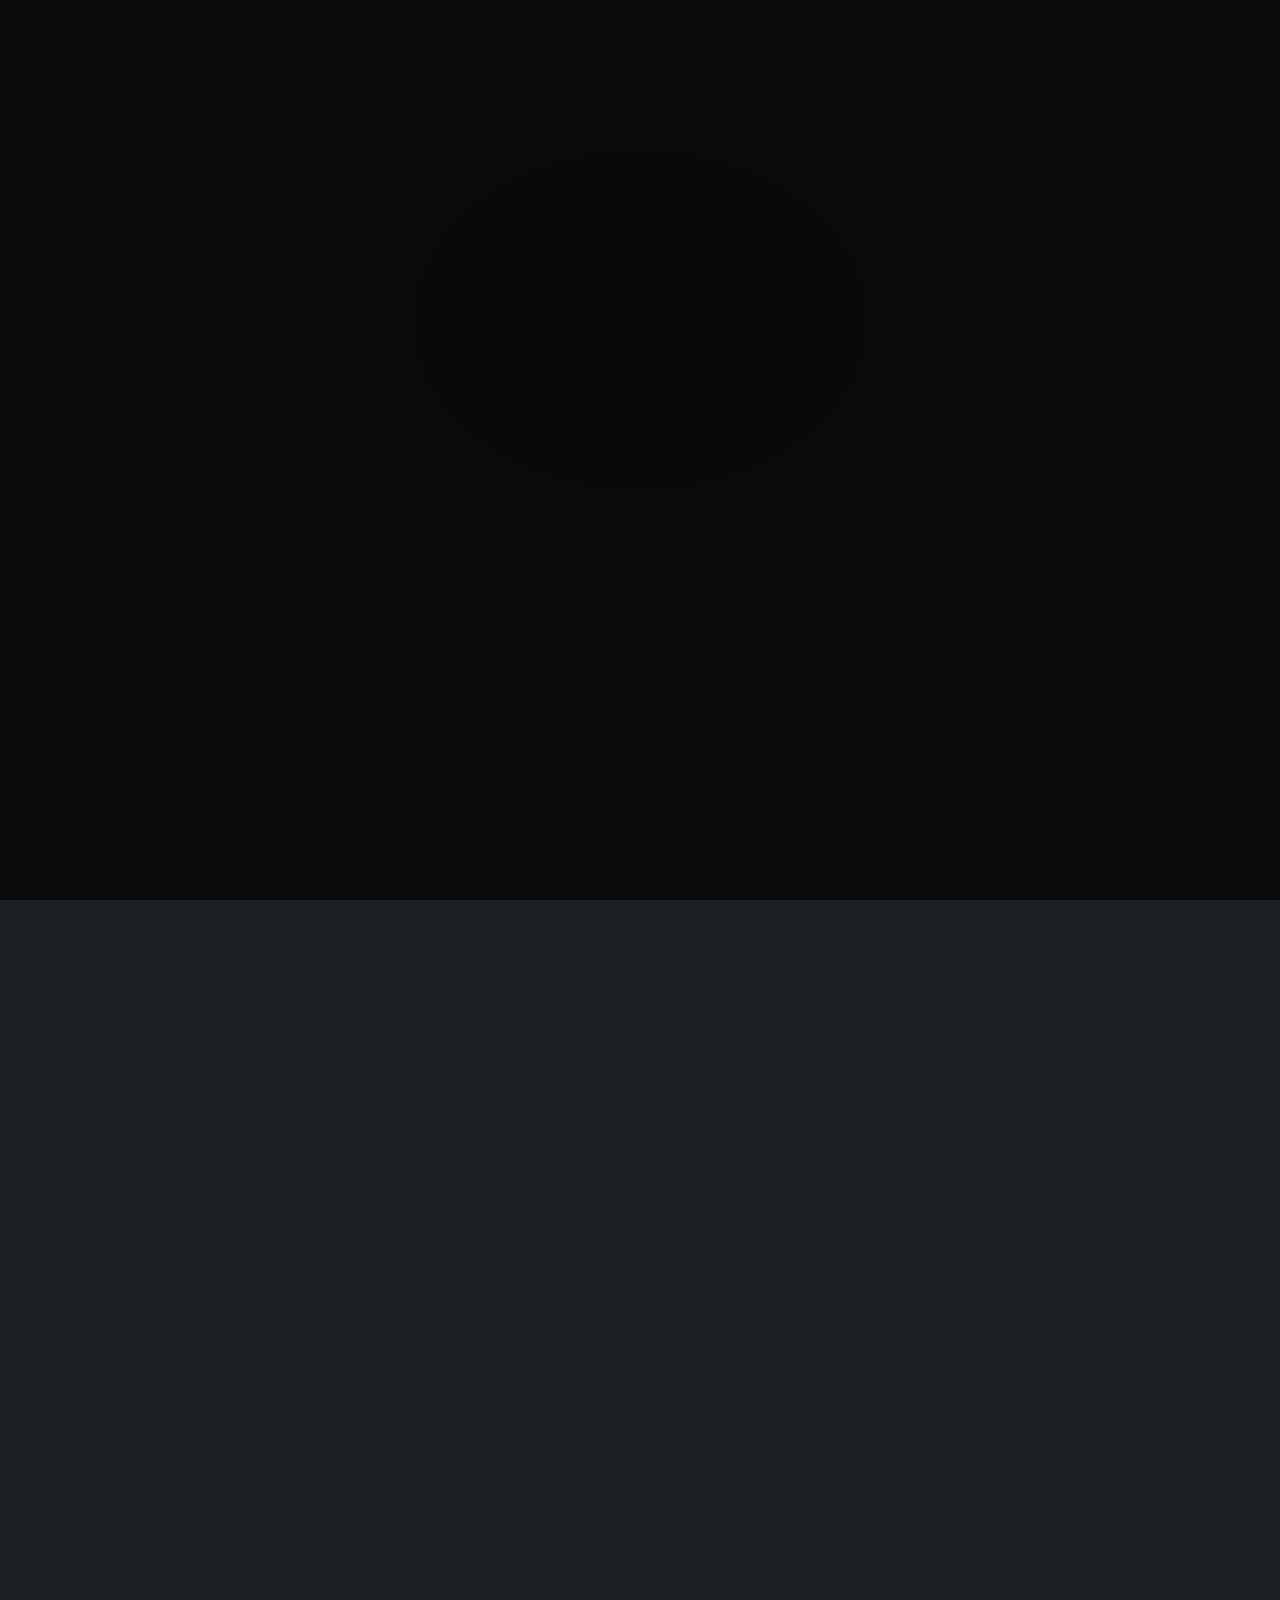
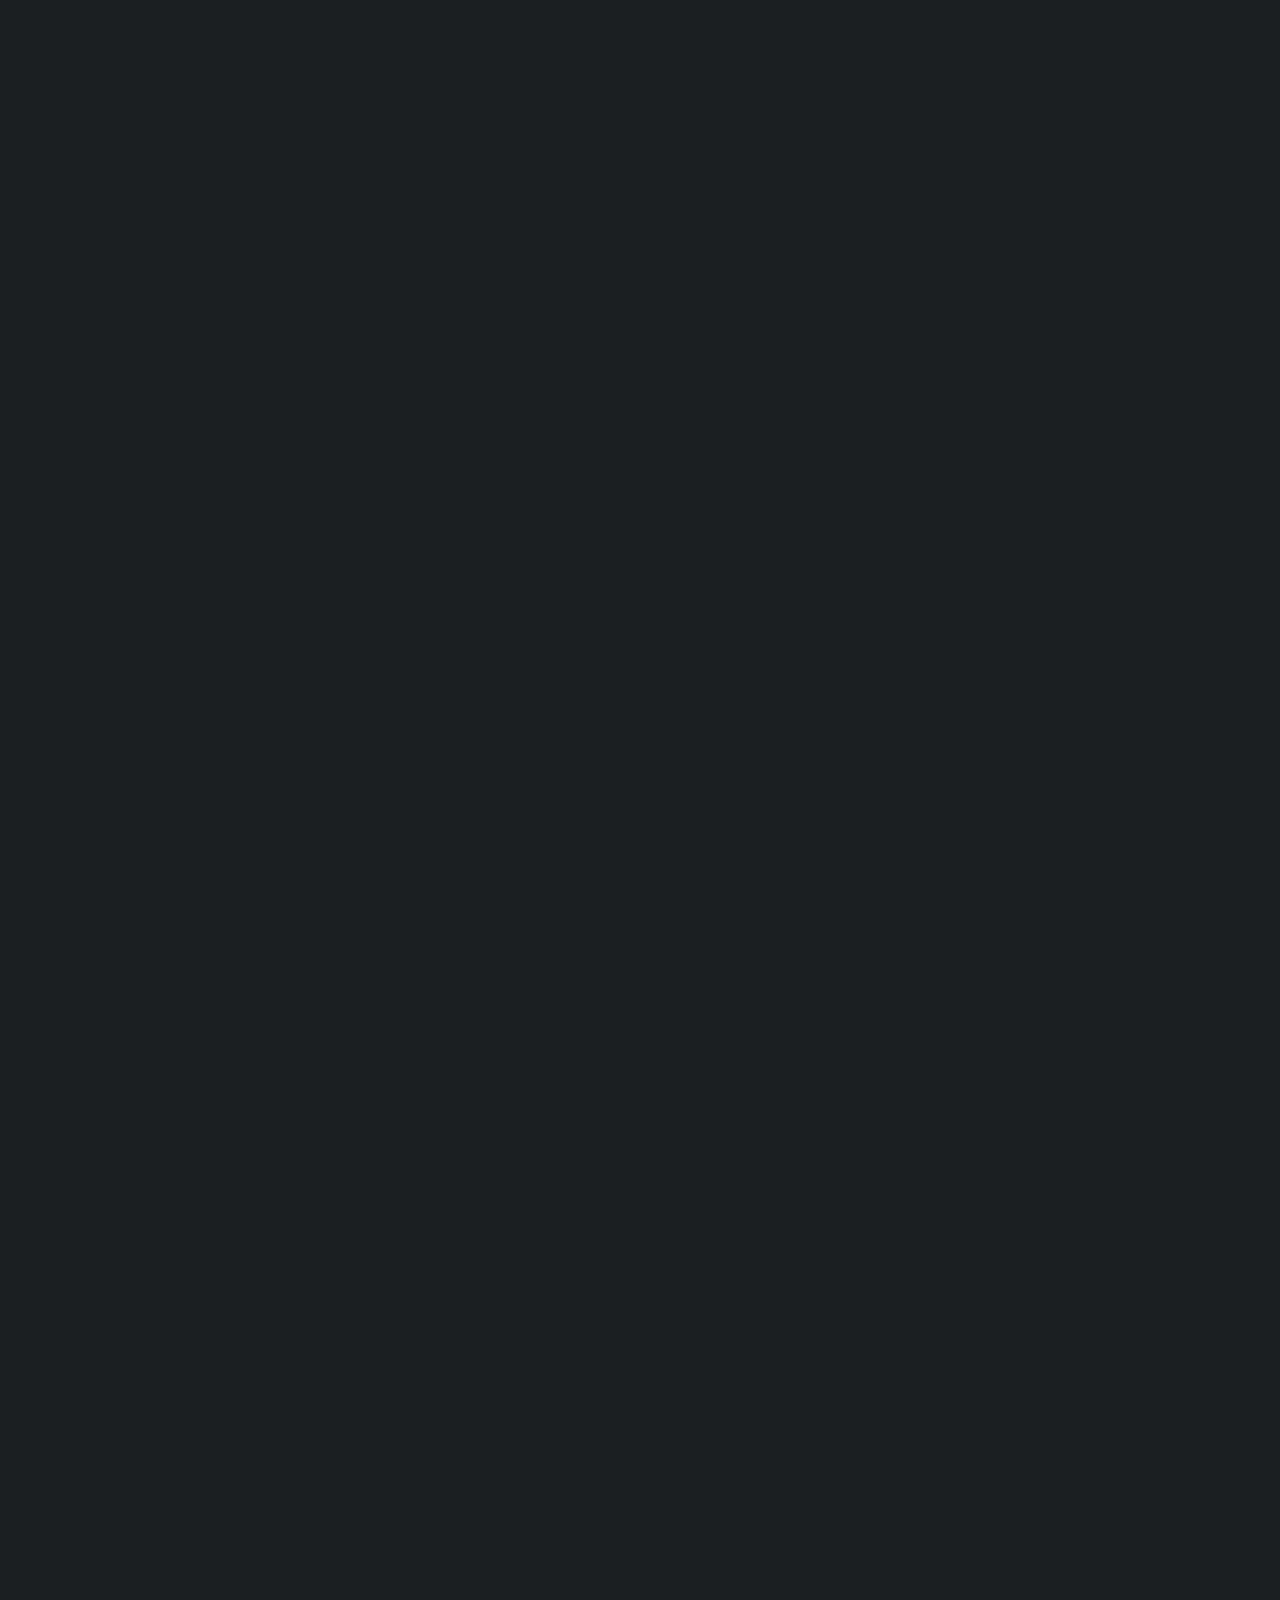
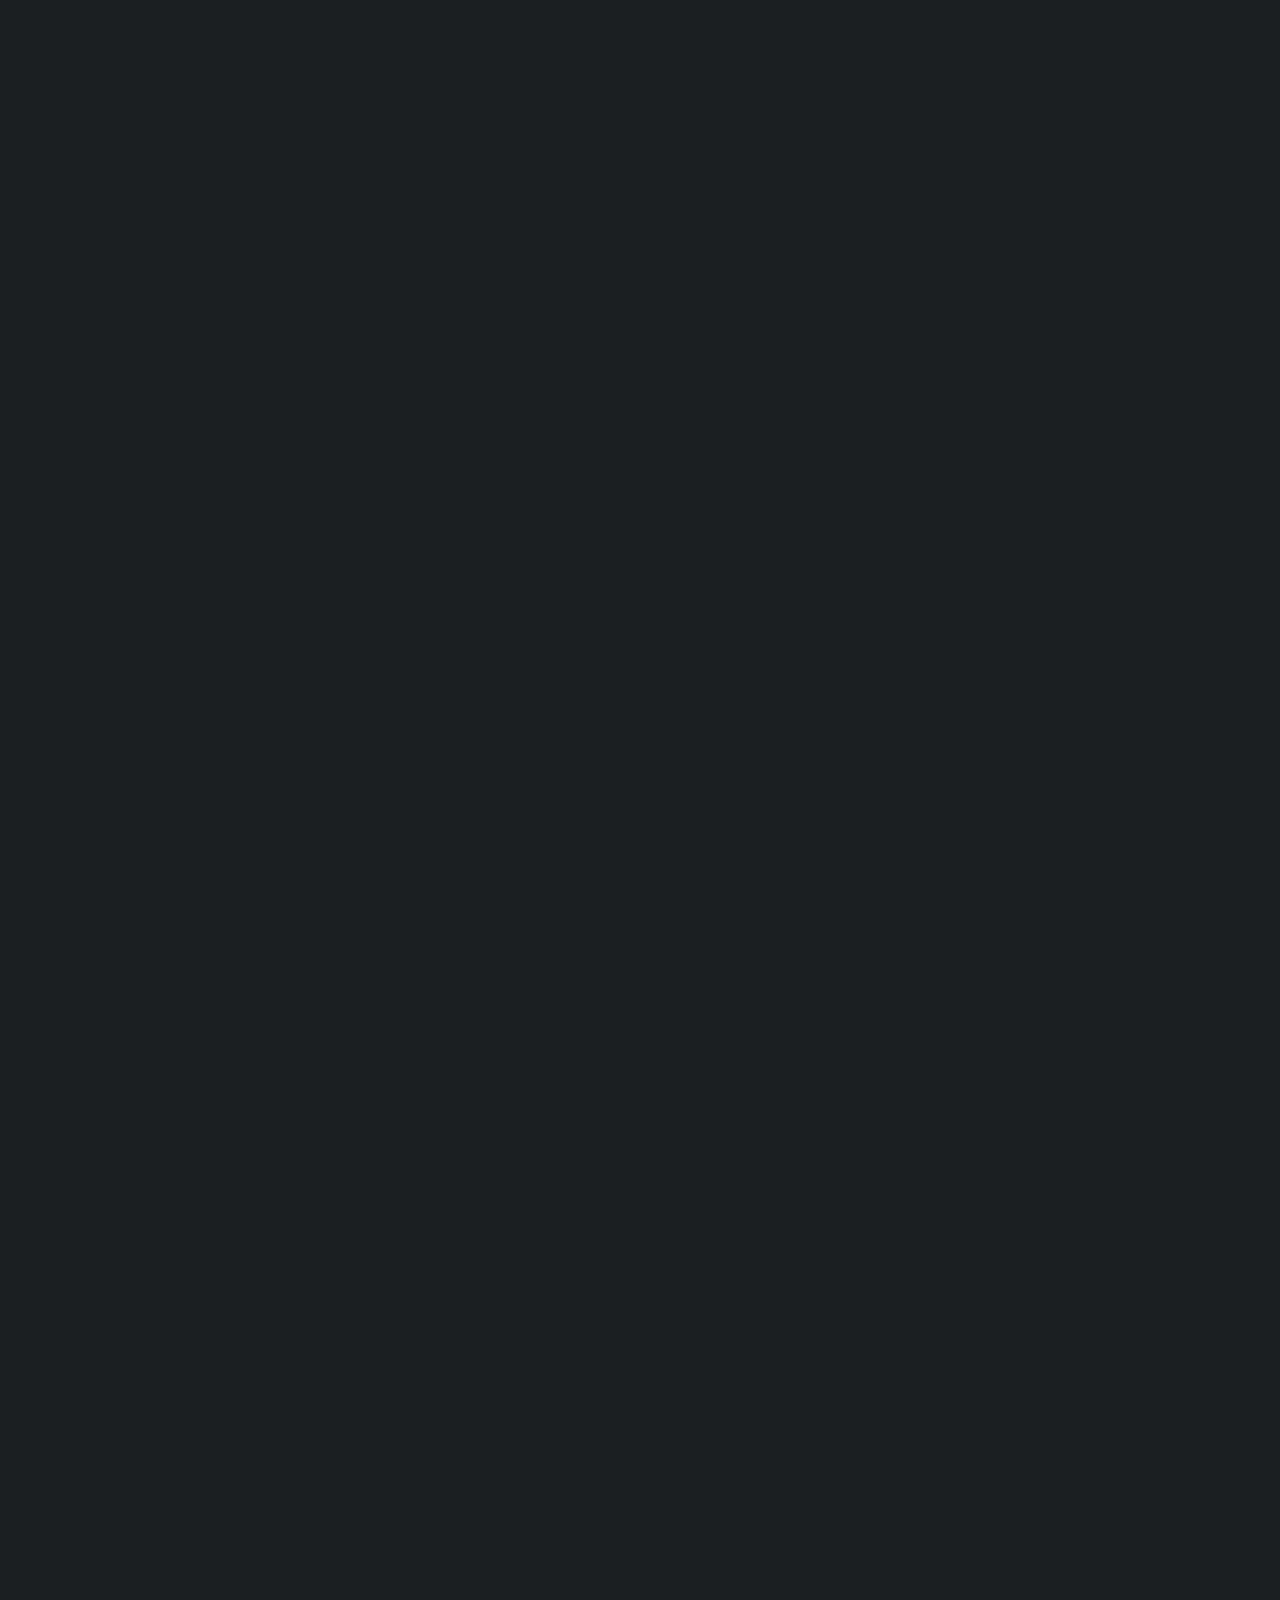
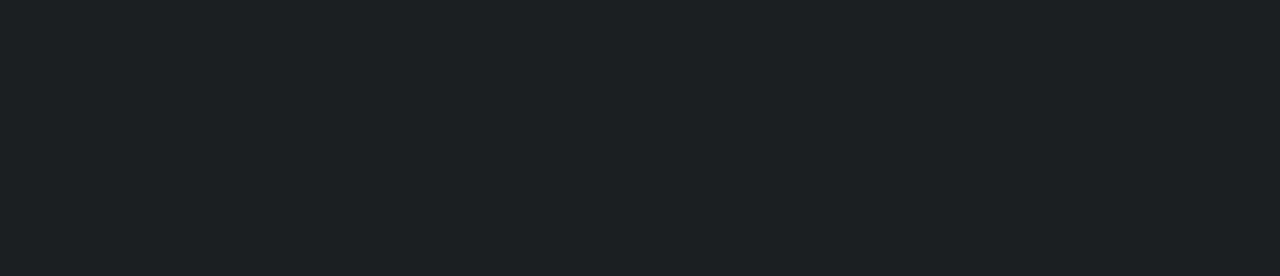
==== commit b490c450: "Update index.html" ====
--- a/index.html
+++ b/index.html
@@ -21,7 +21,7 @@
 					<header id="header">
 						<div class="logo">
 							<!-- <span class="icon fa-gem"></span> -->
-							<img src="images/logos/SMOPS_logo_NEW.PNG" alt="" />
+							<img src="images/logos/SMOPS_logo.PNG" alt="" />
 						</div>
 						<div class="content">
 							<div class="inner">
@@ -31,7 +31,6 @@
 								
 							</div>
 						</div>
-						<nav>
 							<ul>
 								<li><a href="#mission">Mission</a></li>
 								<li><a href="#team">Team</a></li>
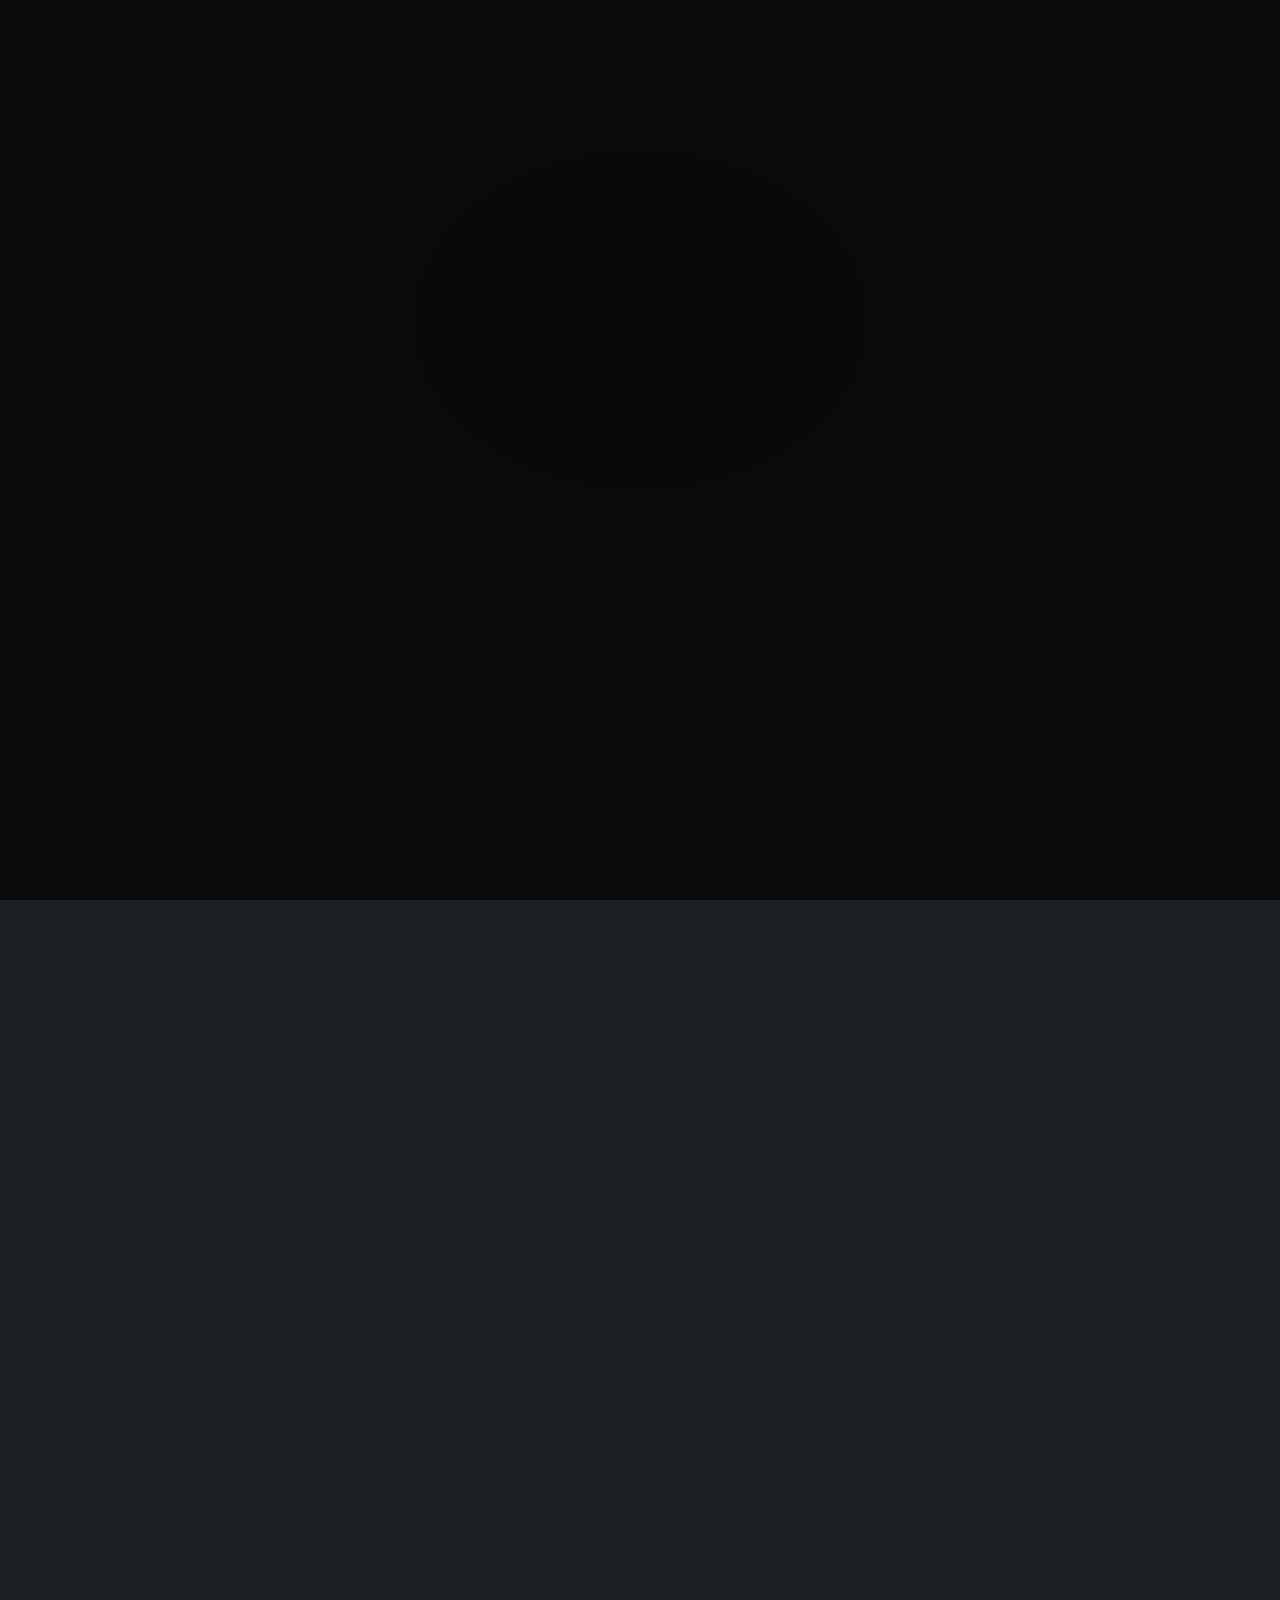
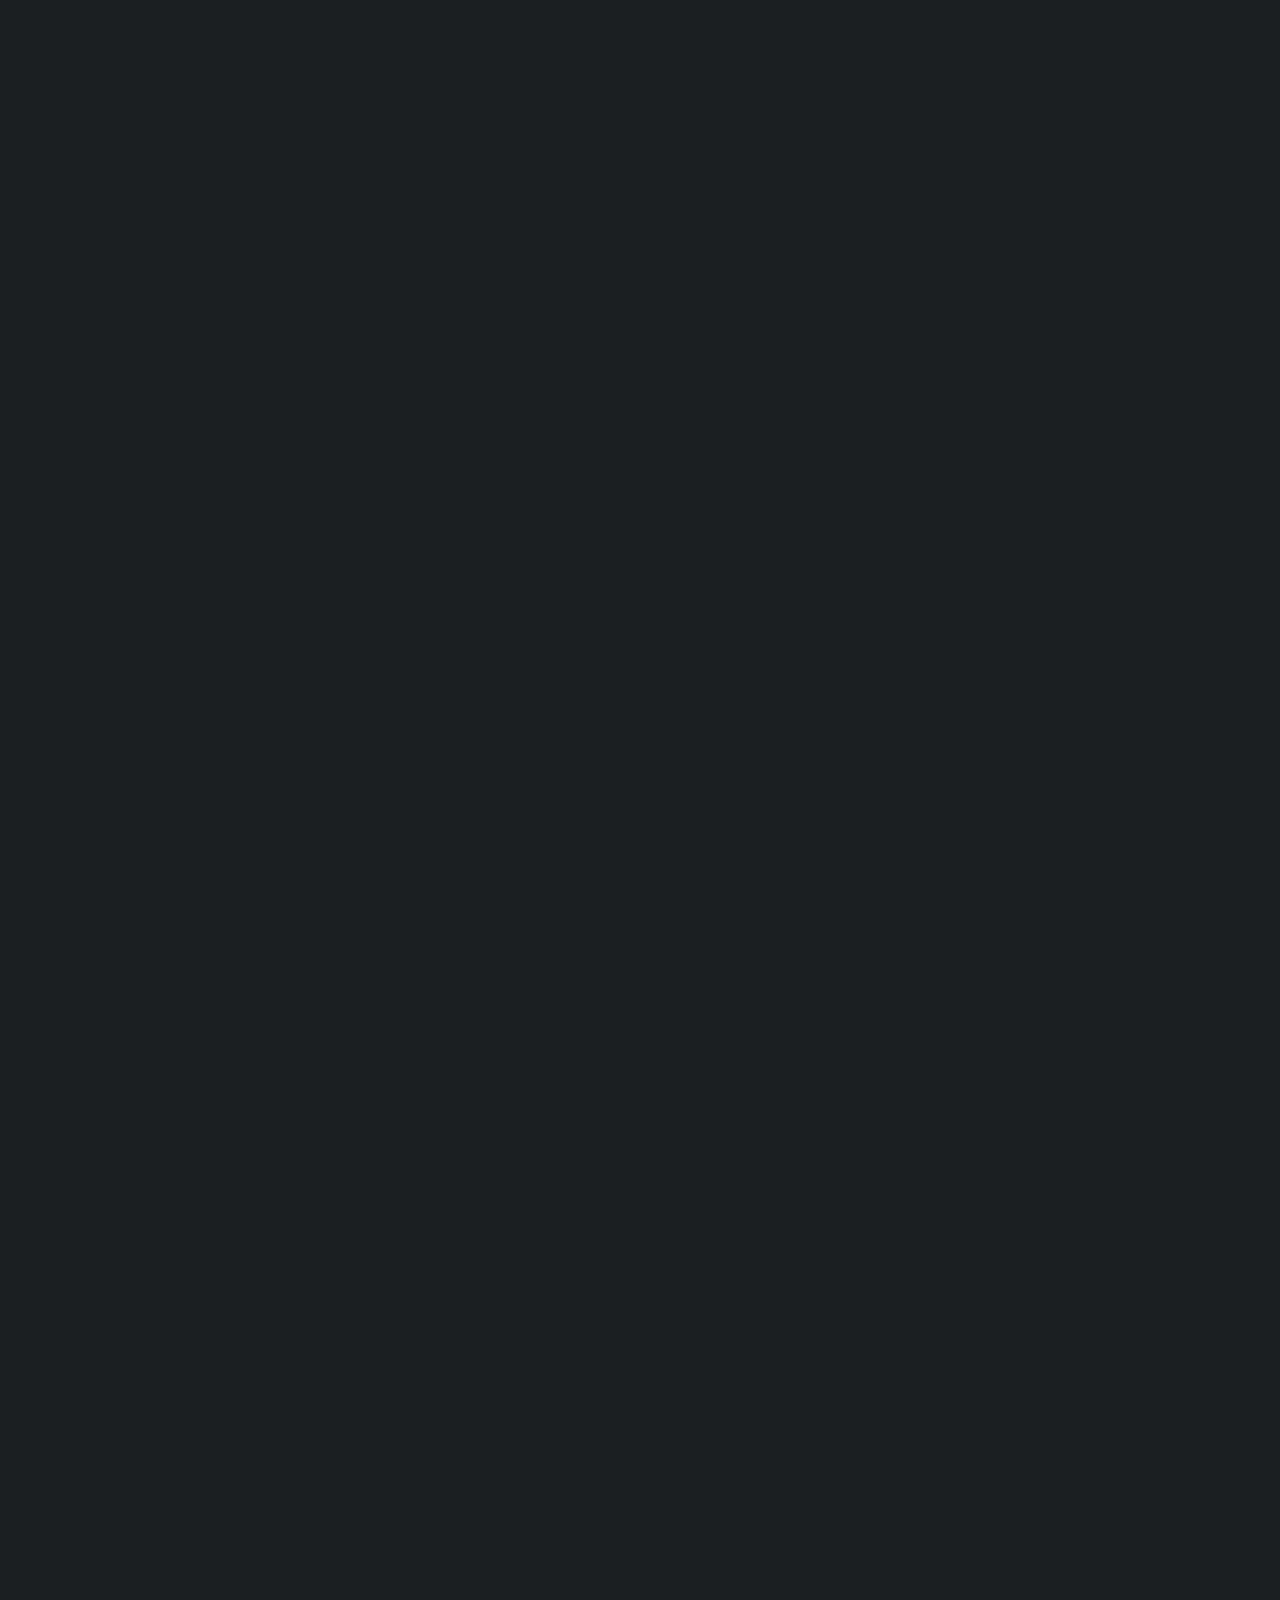
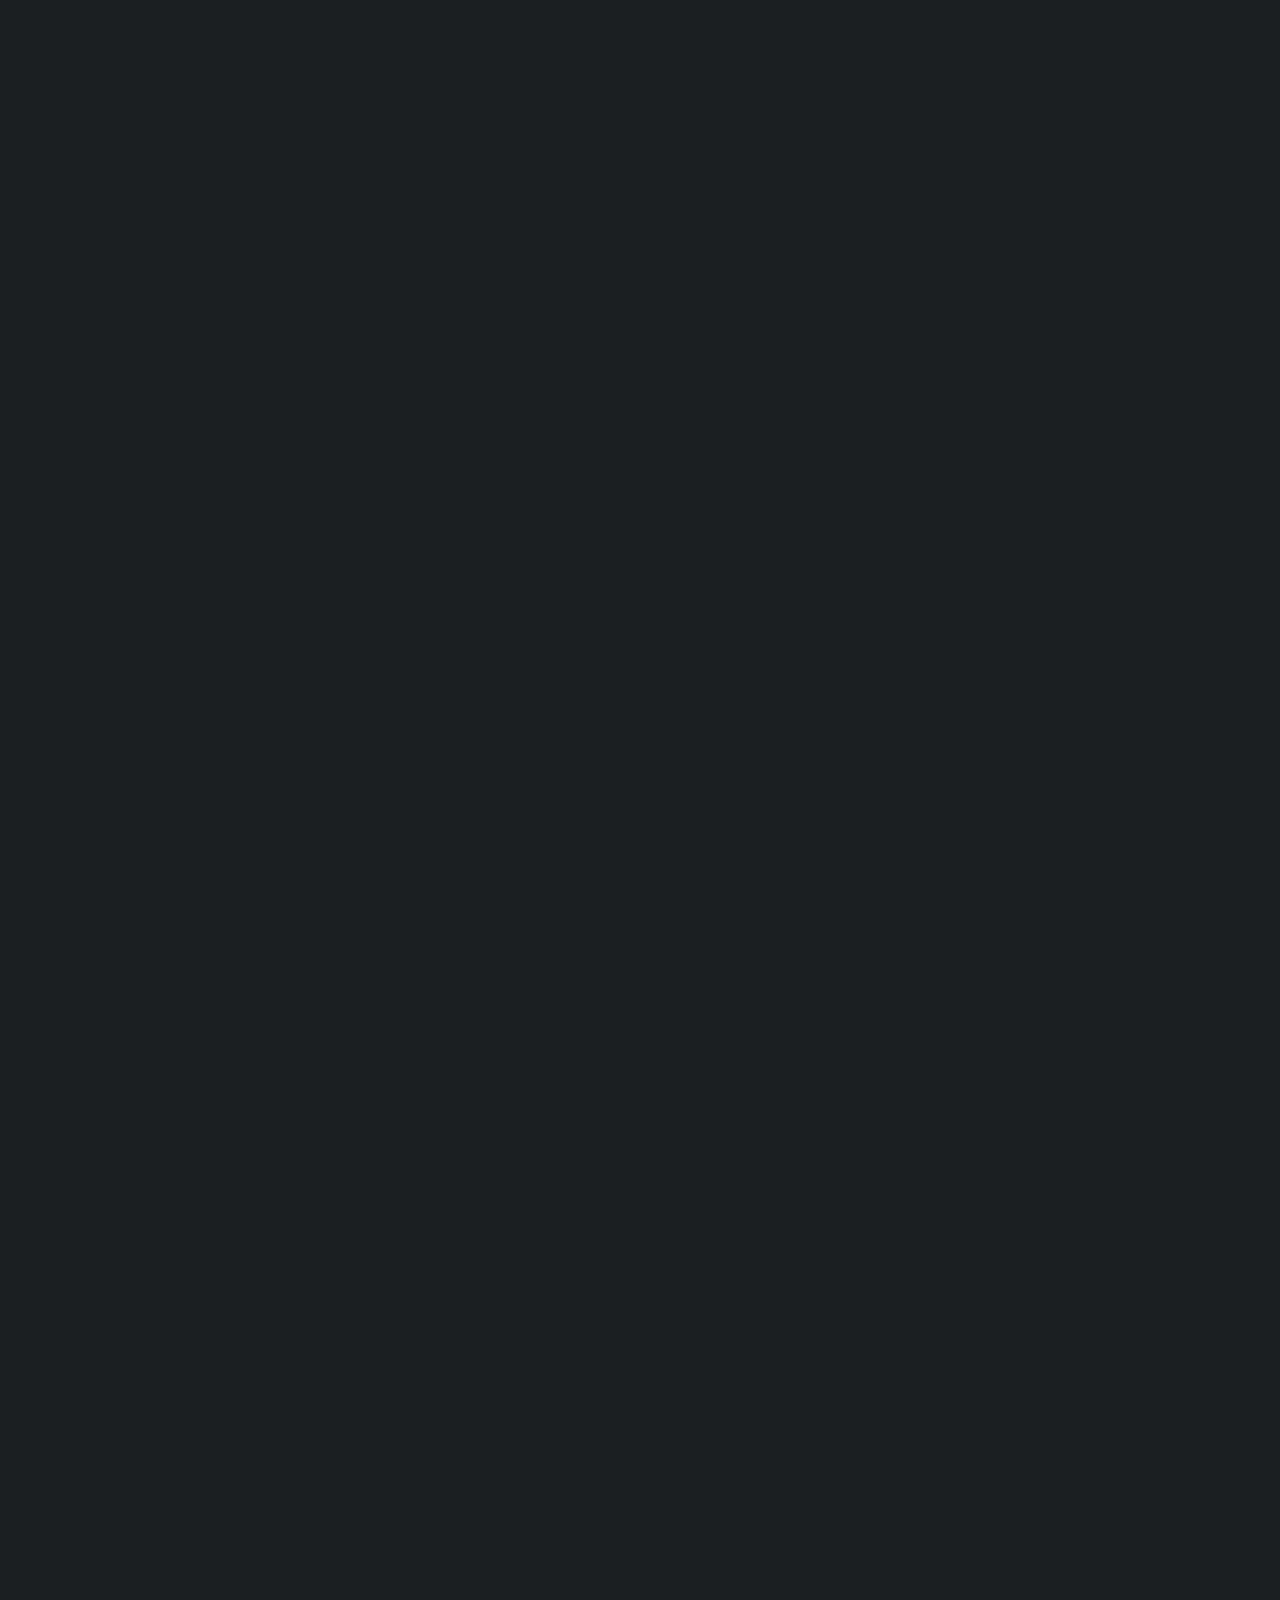
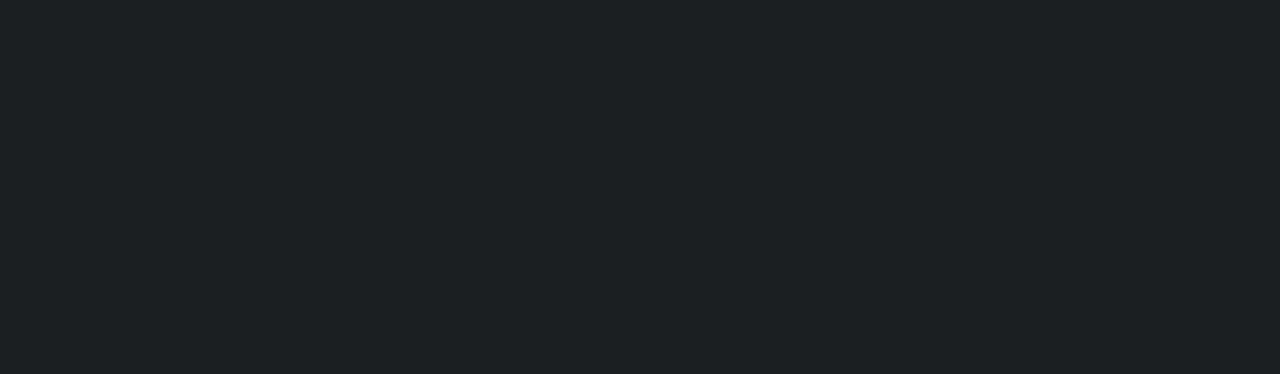
==== commit 46bbd82d: "Update index.html" ====
--- a/index.html
+++ b/index.html
@@ -56,7 +56,8 @@
 
 						<!-- Team -->
 							<article id="team">
-								<h2 class="major">The team</h2>
+								<h2 class="major">The Team</h2>
+								<h3>Crew</h3>
 								<button class="accordion">
 									<div class="imagewrapper">
 										<img src="images/crew/paolo.png" alt="" />
@@ -208,6 +209,8 @@
 								<p>
 								<br>
 								<h3>Support</h3>
+								
+								<br>
 								</p>
 						
 						<button class="accordion">
@@ -281,7 +284,7 @@
 								</table>
 								  <p>Anna Nelson is a physician, with  Msc in Aviation Medicine from King’s College ,London. She had collaborated with Austrian Space Agency creating an algorithm  of bio-sensors to monitor health of astronauts  inside spacesuits. After obtaining her Masters Degree at Kings, she worked as a General Practitioner in Malaysia and eventually became a registered Occupational Health Doctor and worked in Oil and Gas industry in Malaysia. Currently she works and resides in Ireland.  Her main interests are Aerospace Medicine and Occupational Health Medicine with special interest in Human Factors. </p>
 								</div>
-								<hr class="separator">
+<hr class="separator">
 
 								<button class="accordion">
 									<div class="imagewrapper">
@@ -330,11 +333,11 @@
 									</table>
 									<p>Guillaume Thirion is an aerospace engineer and geophysicist. He received a M.S. in Aerospace Engineering (ENAC, France) in 2018 followed by a Space Systems Engineering Advanced Master (ISAE-Supaero, France) in 2019 and a M.S. in Geophysics (IPGP, France) in 2020. He worked on various projects in various countries from self-replicating robots for lunar exploration to re-entry techniques, lava tubes exploration and Life Support Systems. He is now working at CNES (Toulouse, France) as system engineer for the French-Chinese SVOM mission and is involved in multiple analog initiatives in Europe.
 
-									</p>
+</p>
 									</div>
 						
 								<hr class="separator">
-
+								<p>
 								<br>
 								<p>Any questions? <a href="#contact"><span class="label">Contact us</span></a>!</p> 
 							</article>
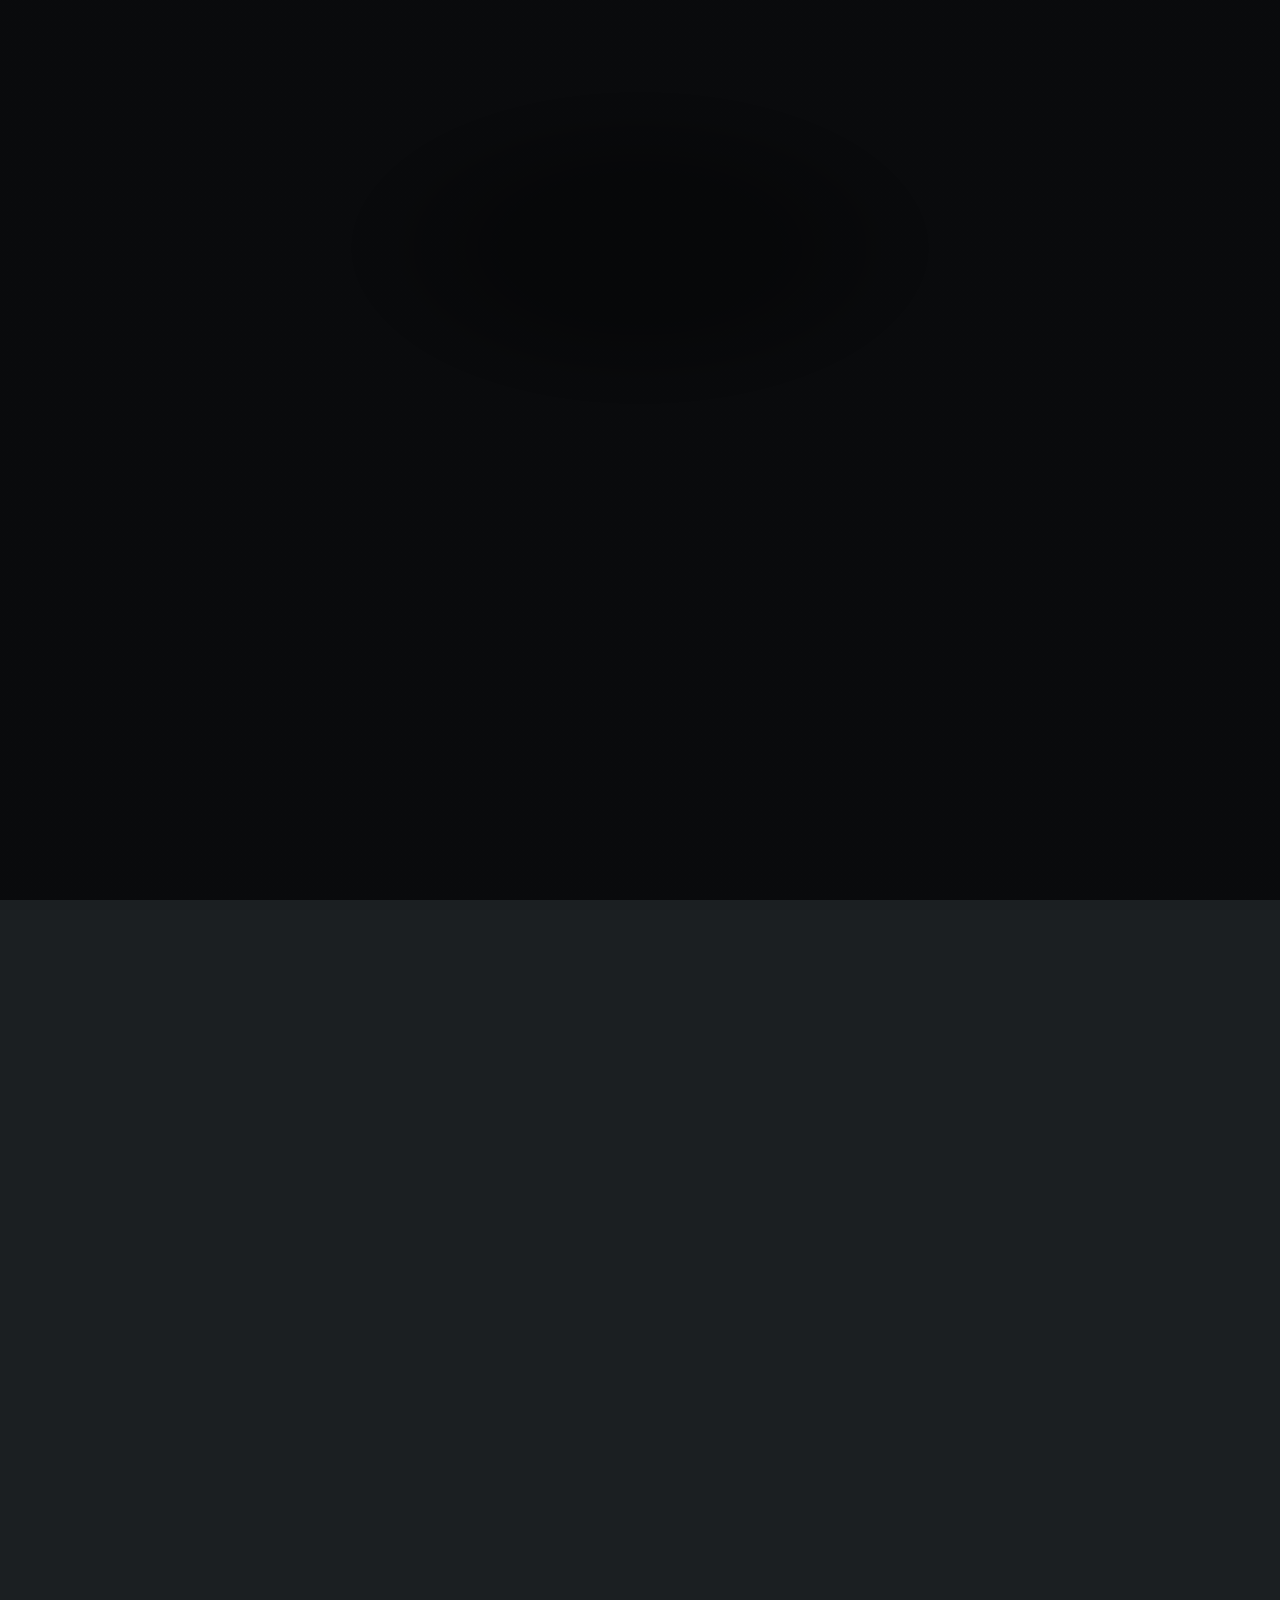
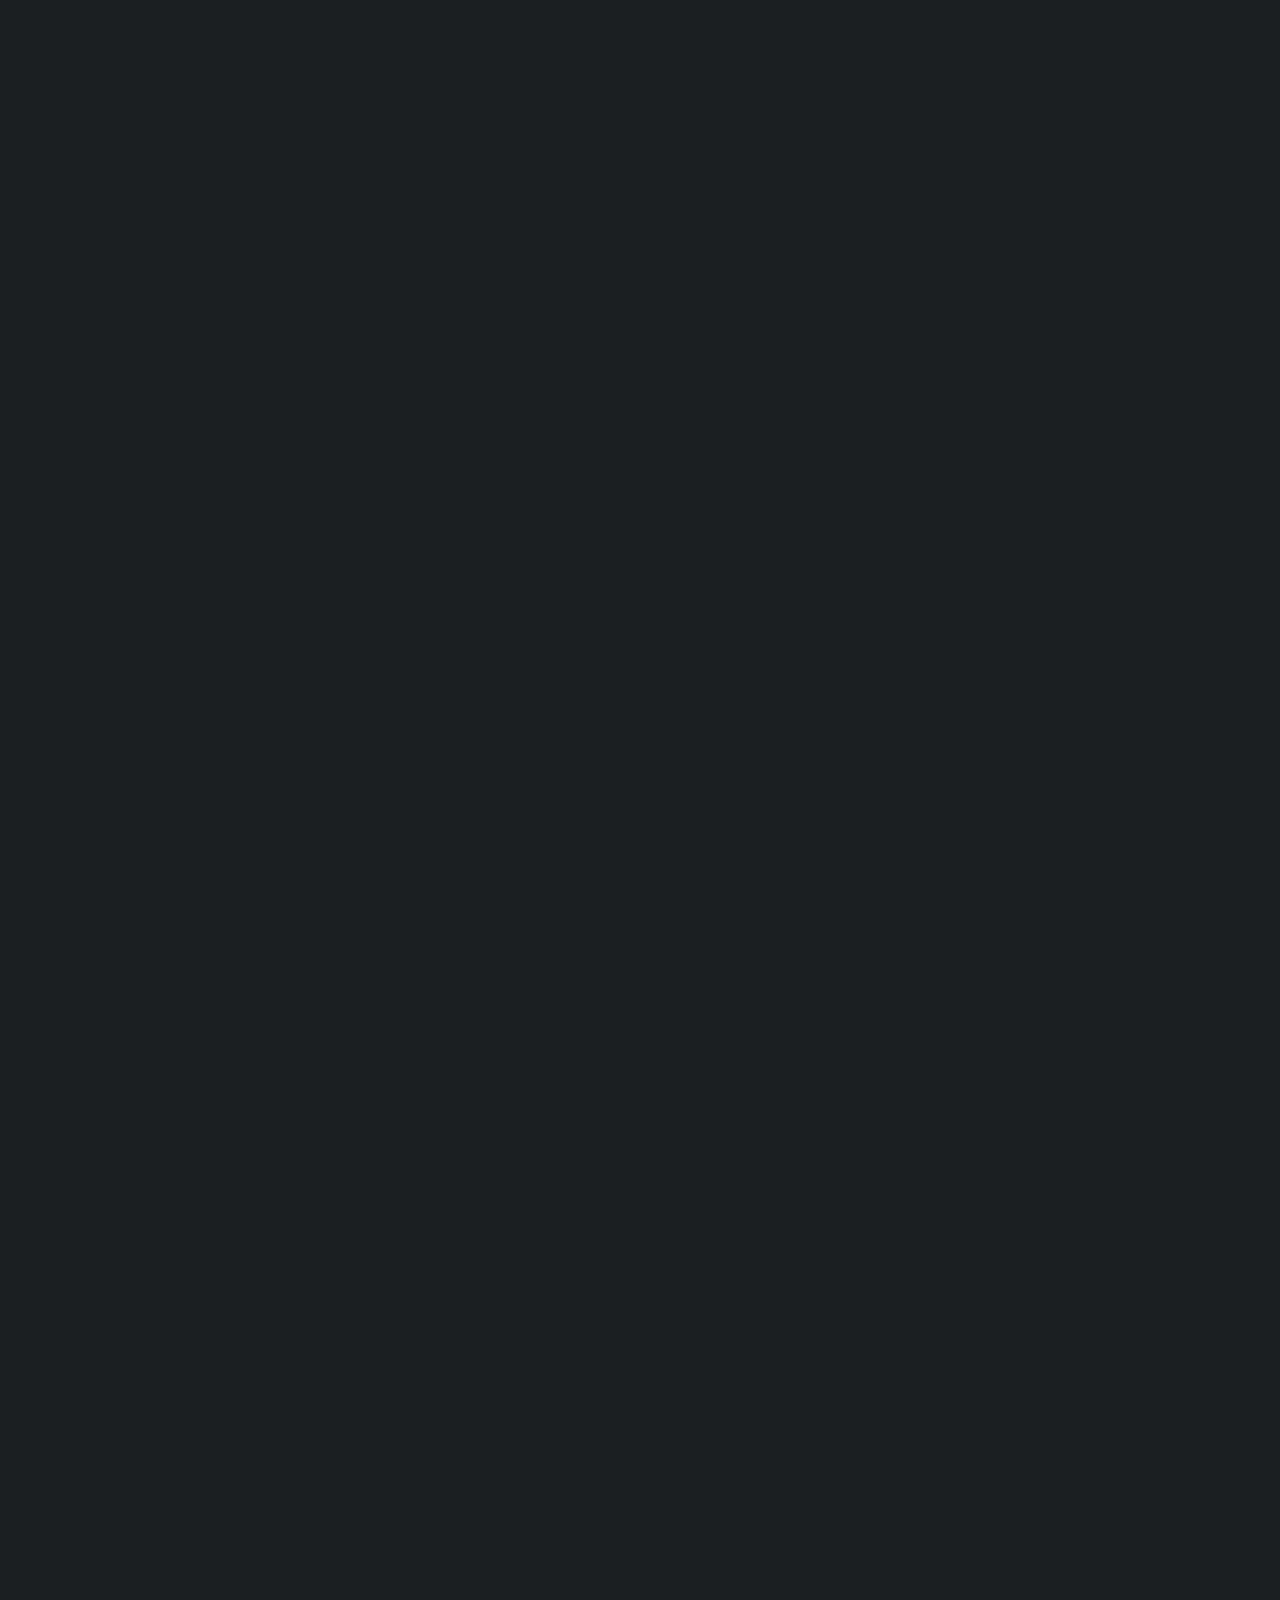
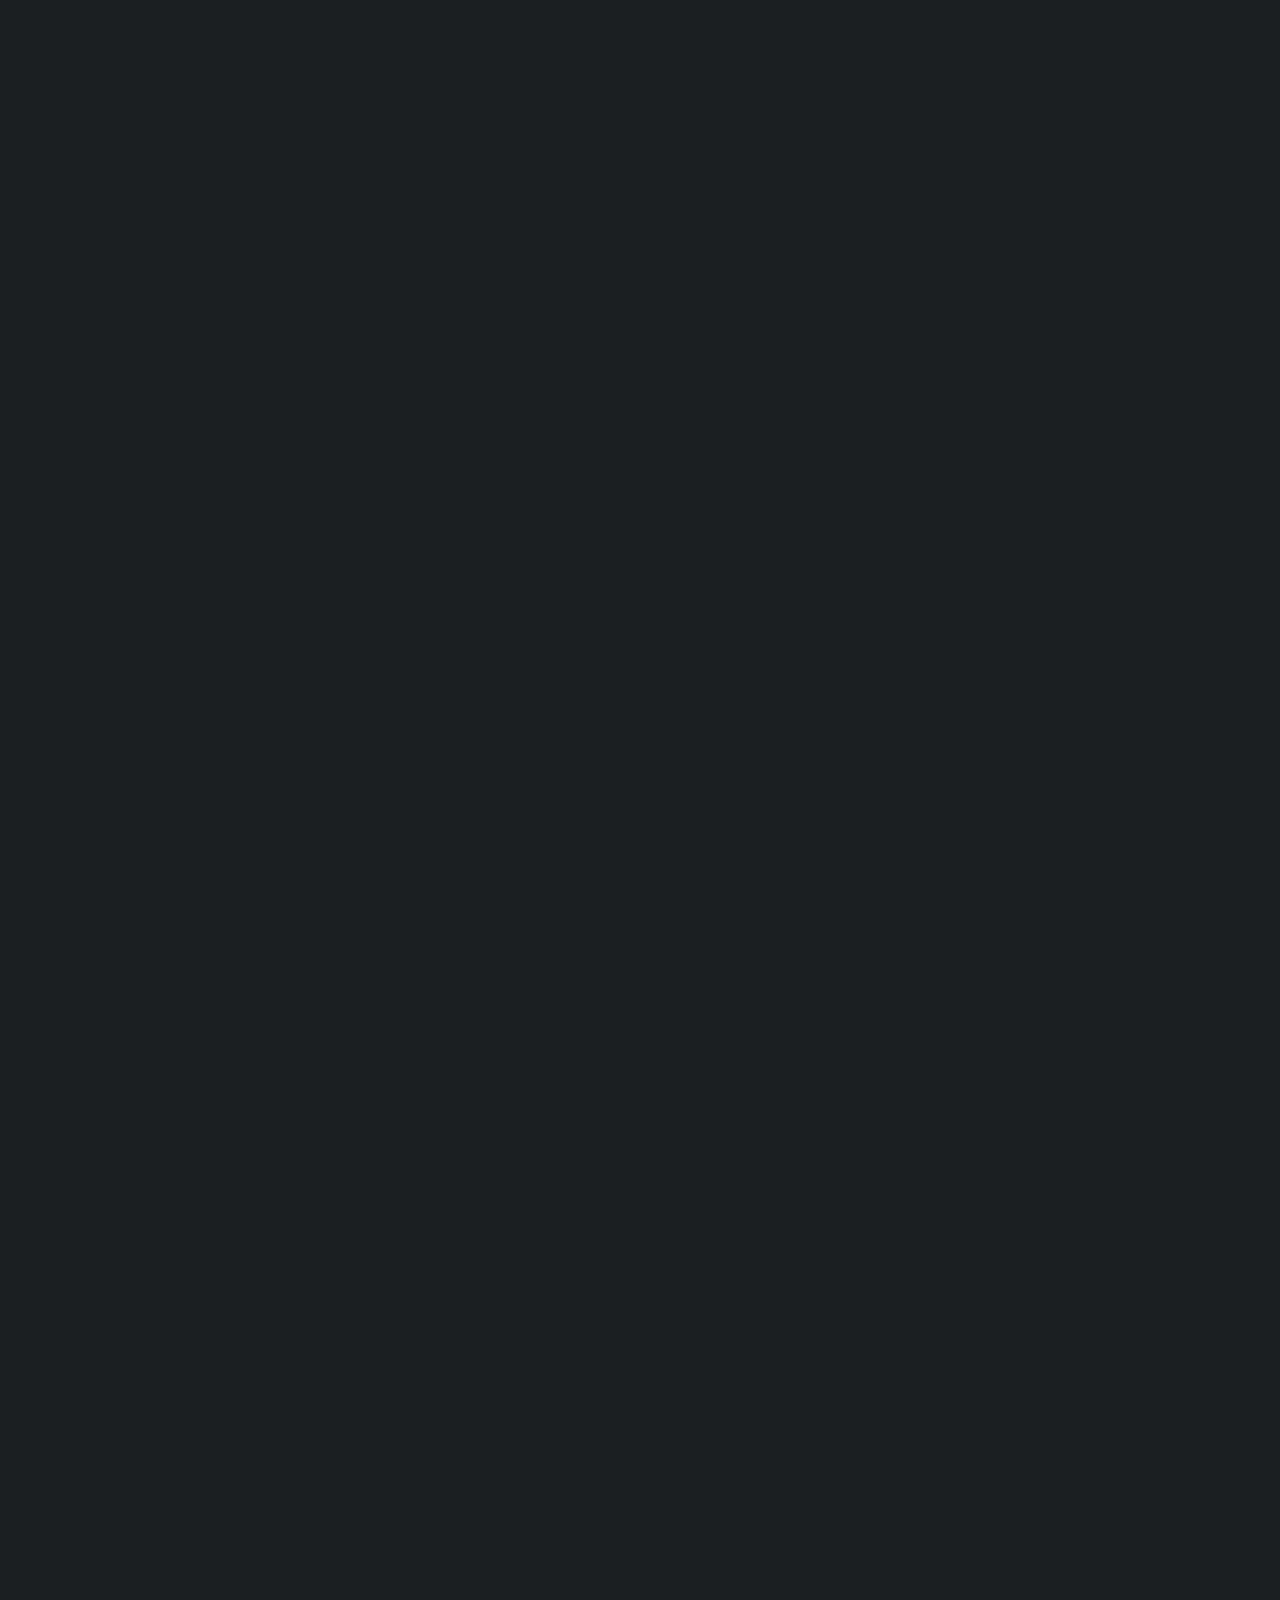
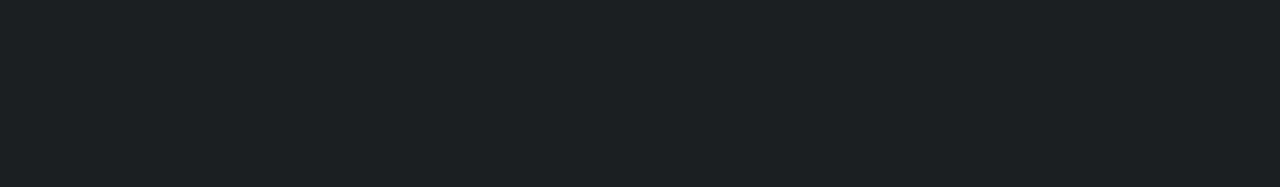
==== commit 29fdd943: "Fixed bugs" ====
--- a/index.html
+++ b/index.html
@@ -18,29 +18,28 @@
 			<div id="wrapper">
 
 				<!-- Header -->
-					<header id="header">
-						<div class="logo">
-							<!-- <span class="icon fa-gem"></span> -->
-							<img src="images/logos/SMOPS_logo.PNG" alt="" />
-						</div>
-						<div class="content">
-							<div class="inner">
-								<h1>Space Medicine Operations</h1>
-								<h3>21 Nov - 4 Dec 2021</h3>
+				<header id="header">
+					<div class="logo">
+						<img src="images/logos/SMOPS_logo_NEW.PNG" alt="" />
+					</div>
+					<div class="content">
+						<div class="inner">
+							<h1>Space Medicine Operations</h1>
+								<!-- <h3>21 Nov - 4 Dec 2021</h3> -->
 								<p>Analogue mission at the <a href="http://mdrs.marssociety.org/">Mars Desert Research Station</a><br>Moab desert, Utah, USA </p>
-								
-							</div>
-						</div>
-							<ul>
-								<li><a href="#mission">Mission</a></li>
-								<li><a href="#team">Team</a></li>
-								<li><a href="#research">Research</a></li>
-								<li><a href="#news">News</a></li>
-								<li><a href="#sponsors">Partners</a></li>
-								<li><a href="#contact">Contact</a></li>
-							</ul>
-						</nav>
-					</header>
+							</div>
+					</div>
+					<nav>
+						<ul>
+							<li><a href="#mission">Mission</a></li>
+							<li><a href="#team">Team</a></li>
+							<li><a href="#research">Research</a></li>
+							<li><a href="#news">News</a></li>
+							<li><a href="#sponsors">Partners</a></li>
+							<li><a href="#contact">Contact</a></li>
+						</ul>
+					</nav>
+				</header>
 
 				<!-- Main -->
 					<div id="main">
@@ -50,7 +49,7 @@
 								<h2 class="major">The mission</h2>
 								<span class="image main"><img src="images/mission/mdrs.png" alt="" /></span>
 								<p>Mars is an incredibly harsh environment: global-covering dust storms, toxic terrain, thin atmosphere, extremely low temperatures. To push the concept of human exploration and colonization of the Red Planet, much more research needs to be done on the adaptation of human physiology to such hard conditions. After 6 months of travel in microgravity condition, having dealt with the shock of a planetary reentry and landing, the first crew on Mars will face the challenge of recovery and rehabilitation, but also the need to assess and mitigate independently any possible health emergency throughout the mission. </p>
-								<p>To enable these opportunities, we are organizing SMOPS (Space Medicine OPerationS), an analogue mission that will take place between November 21st and December 4th 2021 at the MDRS (Mars Desert Research Station), a research facility owned and managed by The Mars Society in the Moab desert, Utah, USA. For two weeks in isolation, our analogue astronauts will test different technologies and operational scenarios in the field of space medicine, in preparation for future human missions to Mars.</p>
+								<p>To enable these opportunities, we are organizing SMOPS (Space Medicine OPerationS), an analogue mission that will take place at the MDRS (Mars Desert Research Station), a research facility owned and managed by The Mars Society in the Moab desert, Utah, USA. For two weeks in isolation, our analogue astronauts will test different technologies and operational scenarios in the field of space medicine, in preparation for future human missions to Mars.</p>
 								<p>The conditions offered by the MDRS are in many ways similar to the ones that can be found in a possible Mars habitat: desertic environment, crew isolation, spacesuit simulators for external activities, limited living spaces and resources (water and food), local energy (solar panels), and food production (greenhouse). This will allow analogue astronauts on Earth to simulate, as best as possible, the difficulties that human crews will face on the martian surface.</p>
 							</article>
 
@@ -209,7 +208,6 @@
 								<p>
 								<br>
 								<h3>Support</h3>
-								
 								<br>
 								</p>
 						
@@ -284,8 +282,7 @@
 								</table>
 								  <p>Anna Nelson is a physician, with  Msc in Aviation Medicine from King’s College ,London. She had collaborated with Austrian Space Agency creating an algorithm  of bio-sensors to monitor health of astronauts  inside spacesuits. After obtaining her Masters Degree at Kings, she worked as a General Practitioner in Malaysia and eventually became a registered Occupational Health Doctor and worked in Oil and Gas industry in Malaysia. Currently she works and resides in Ireland.  Her main interests are Aerospace Medicine and Occupational Health Medicine with special interest in Human Factors. </p>
 								</div>
-<hr class="separator">
-
+						<hr class="separator">
 								<button class="accordion">
 									<div class="imagewrapper">
 										<img src="images/support/Laura.jpeg" alt="" />
@@ -309,7 +306,7 @@
 								  <p>Laura is an aerospace engineer based in Turin, Italy. She received a M.S in Aerospace Engineering, Space and Propulsion Systems specialization, from Polytechnic of Turin, in 2019. She worked for the two years of her Master in a student team, DIANA, as a mechanical project engineer. She spent a six-months period abroad at University of Denver, Colorado (USA) developing her Master’s Thesis on the study of the Mars Ascent Vehicle in the frame of the Mars Sample Return (MSR) mission. She works as a propulsion system engineer at Thales Alenia Space on the MSR orbiter.</p>
 								</div>
 								
-								<hr class="separator">
+						<hr class="separator">
 
 								<button class="accordion">
 									<div class="imagewrapper">
@@ -332,12 +329,10 @@
 										</tr>
 									</table>
 									<p>Guillaume Thirion is an aerospace engineer and geophysicist. He received a M.S. in Aerospace Engineering (ENAC, France) in 2018 followed by a Space Systems Engineering Advanced Master (ISAE-Supaero, France) in 2019 and a M.S. in Geophysics (IPGP, France) in 2020. He worked on various projects in various countries from self-replicating robots for lunar exploration to re-entry techniques, lava tubes exploration and Life Support Systems. He is now working at CNES (Toulouse, France) as system engineer for the French-Chinese SVOM mission and is involved in multiple analog initiatives in Europe.
-
-</p>
+									</p>
 									</div>
 						
 								<hr class="separator">
-								<p>
 								<br>
 								<p>Any questions? <a href="#contact"><span class="label">Contact us</span></a>!</p> 
 							</article>
@@ -662,11 +657,11 @@
 
 				<!-- Footer -->
 					<footer id="footer">
-						<p id="countdown">
+						<!--<p  id="countdown">
 						<script>
 							PrintCountdown("Nov 21, 2021 10:00:00");
 						</script>
-						</p>
+						</p> -->
 						<p>
 						<ul class="icons">
 							<li><a href="https://www.facebook.com/SMOPS-Space-Medicine-OPerationS-108332750913116" class="icon brands fa-facebook-f"><span class="label">Facebook</span></a></li>
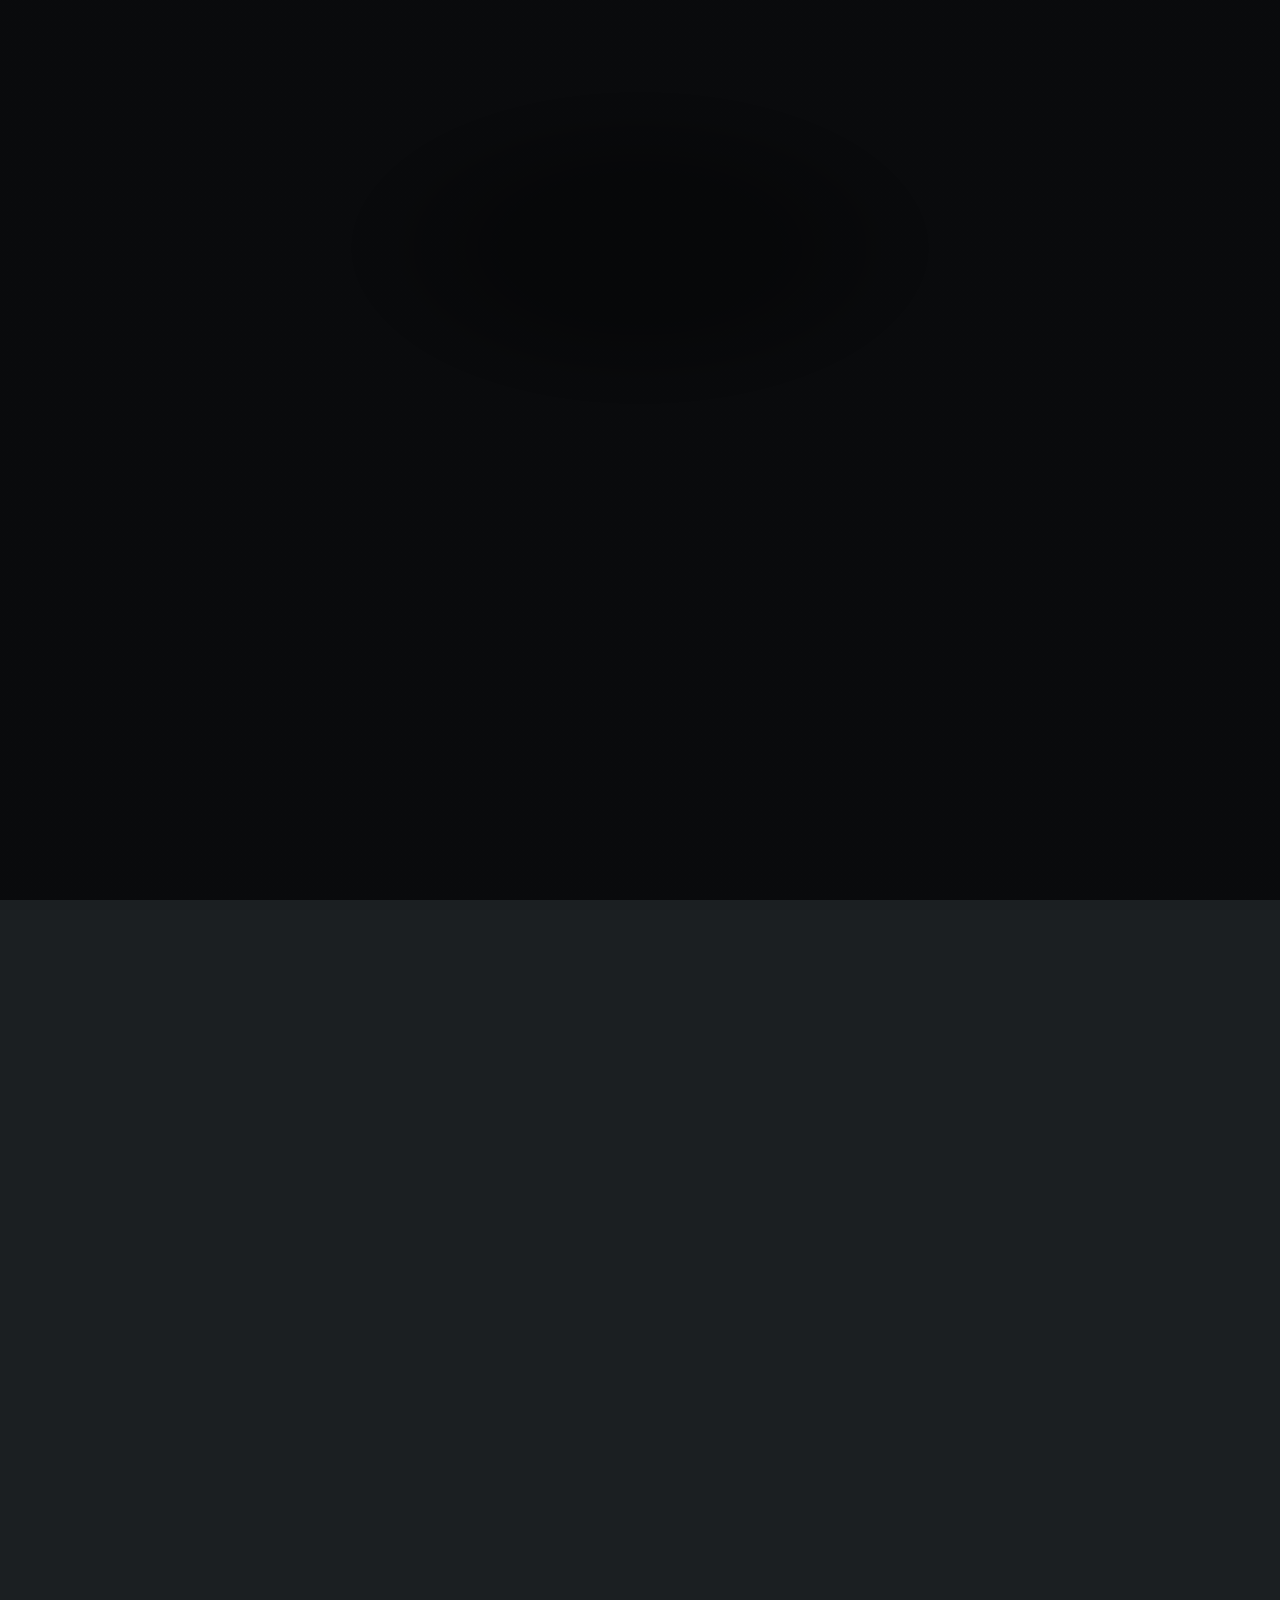
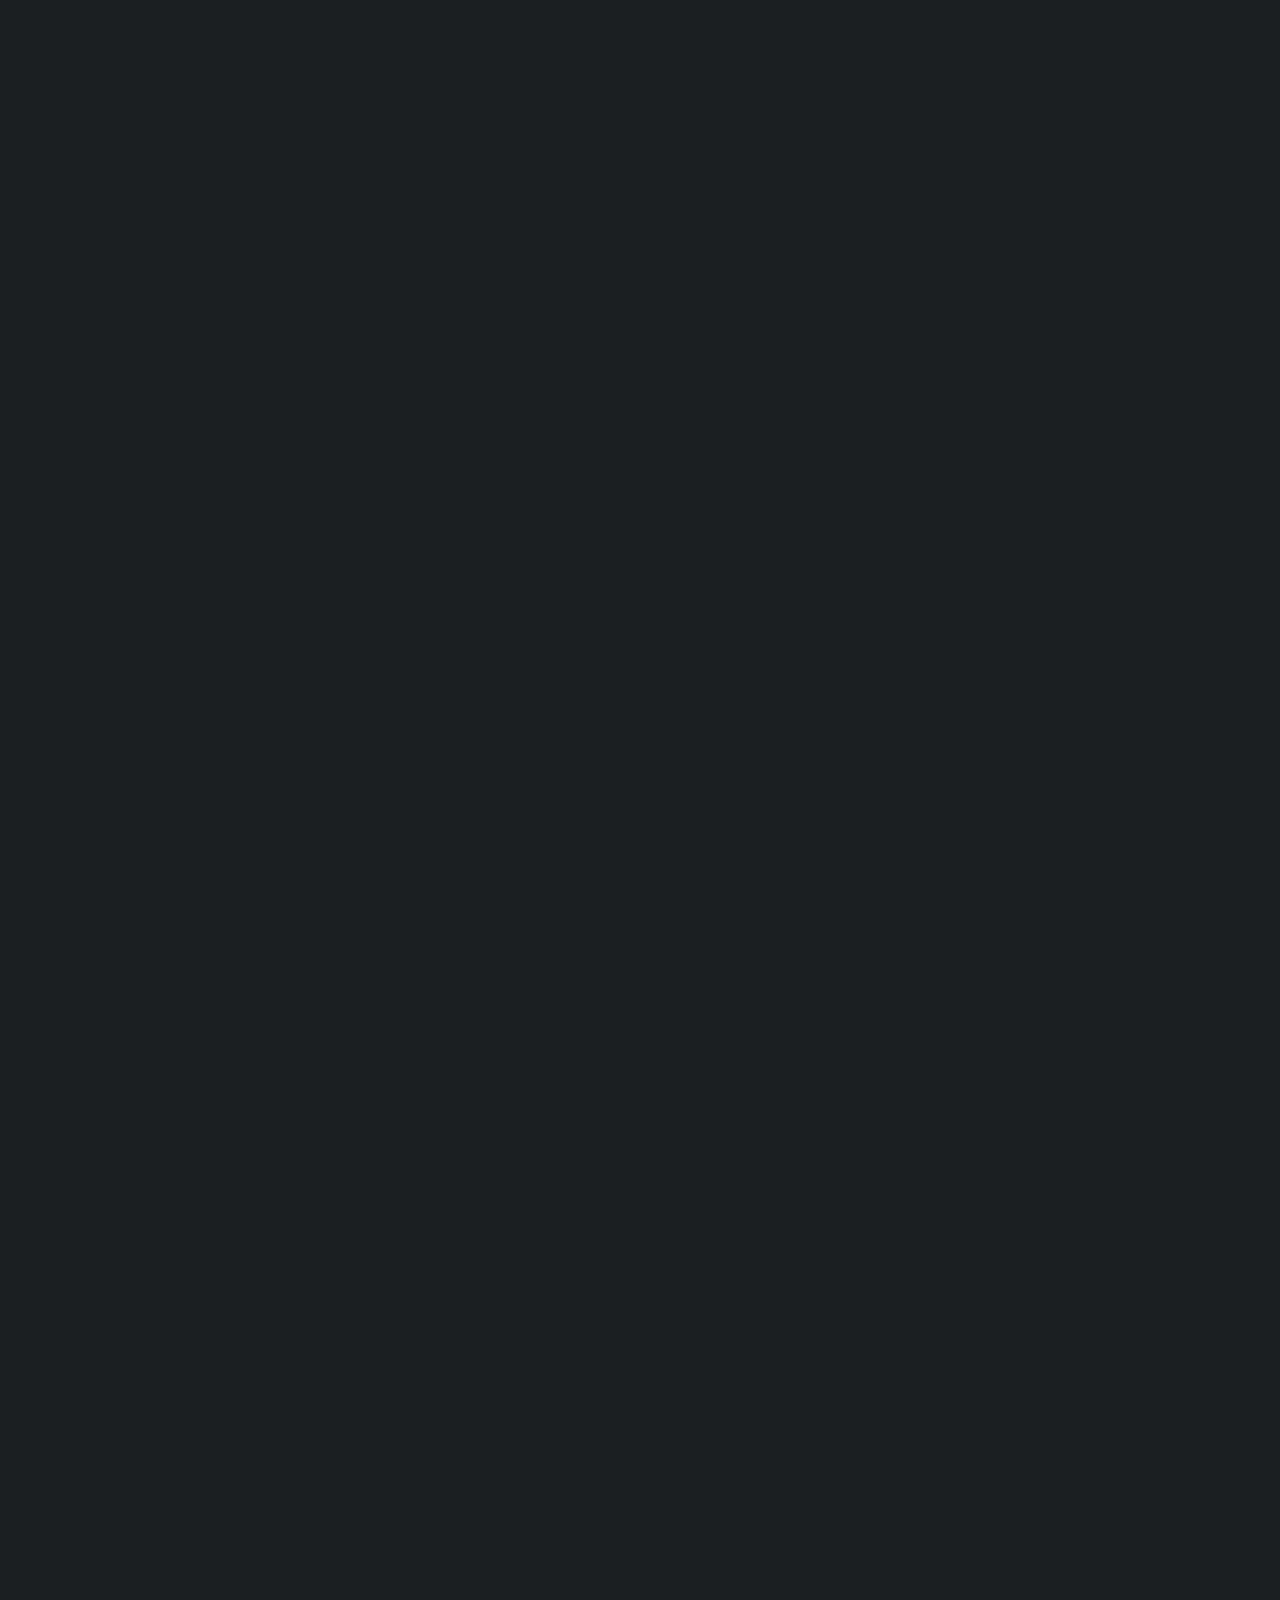
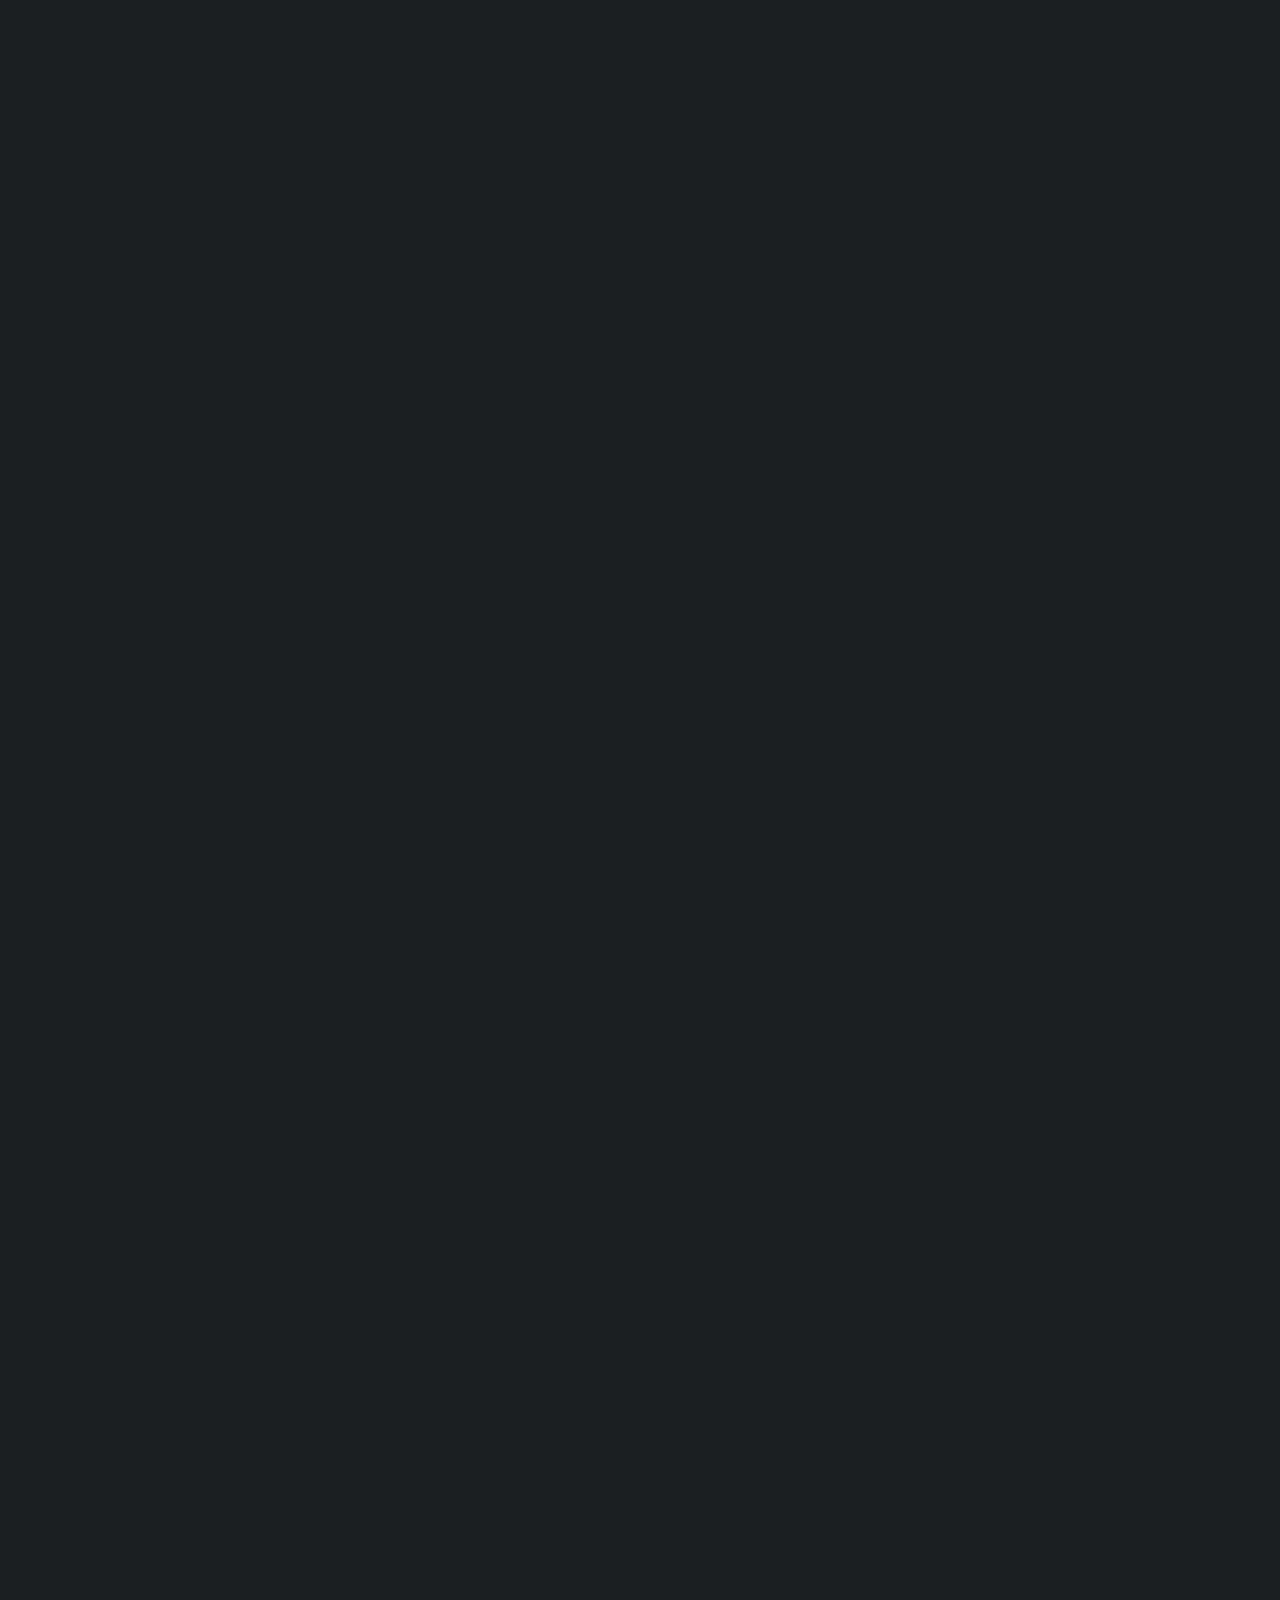
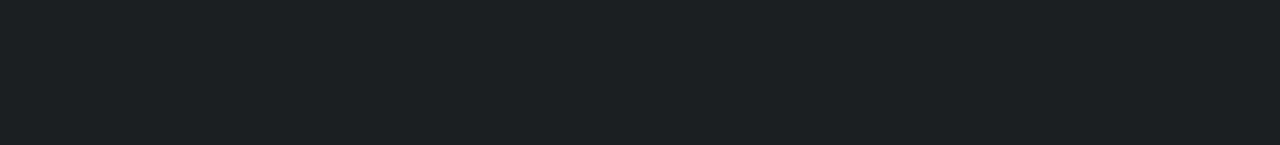
==== commit 59fad6d9: "added breakline" ====
--- a/index.html
+++ b/index.html
@@ -20,7 +20,7 @@
 				<!-- Header -->
 				<header id="header">
 					<div class="logo">
-						<img src="images/logos/SMOPS_logo_NEW.PNG" alt="" />
+						<img src="images/logos/SMOPS.png" alt="" />
 					</div>
 					<div class="content">
 						<div class="inner">
@@ -208,9 +208,7 @@
 								<p>
 								<br>
 								<h3>Support</h3>
-								<br>
 								</p>
-						
 						<button class="accordion">
 									<div class="imagewrapper">
 										<img src="images/support/Giovanni.png" alt="" />
@@ -567,7 +565,7 @@
 							</button>
 							<div class="panel">
 								<p>The new mission logo was designed to represent all the elements that matter to the mission. Our focus will be medical operations, hence the Rod of Asclepius, international symbol for medicine. Our simulated martian mission will take place on Earth, with Mars as a final target.</p>
-							  <span class="image main"><img src="images/logos/SMOPS_logo_NEW.PNG" alt=""  style="display:block;margin-left: auto;margin-right: auto;width: 50%" /></span>
+							  <span class="image main"><img src="images/logos/SMOPS.png" alt=""  style="display:block;margin-left: auto;margin-right: auto;width: 50%" /></span>
 							</div>
 
 							<hr class="separator">
